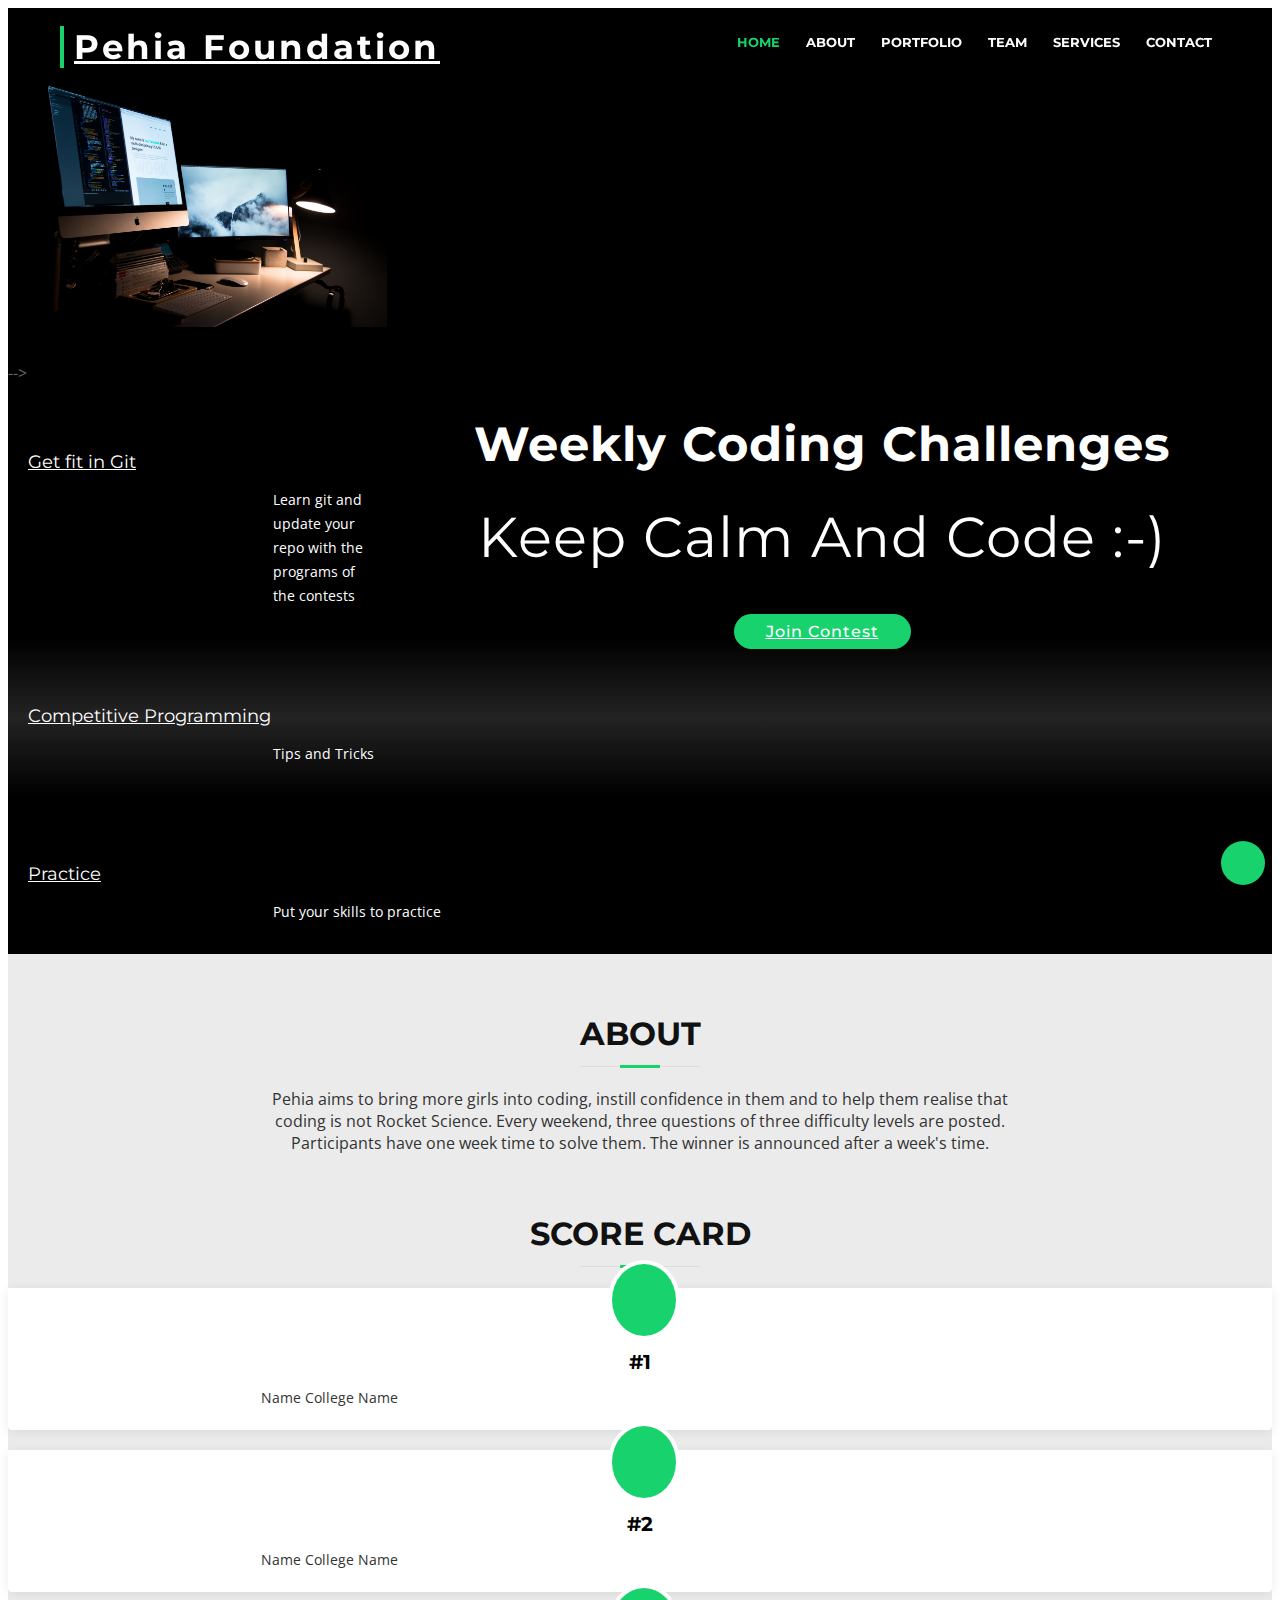
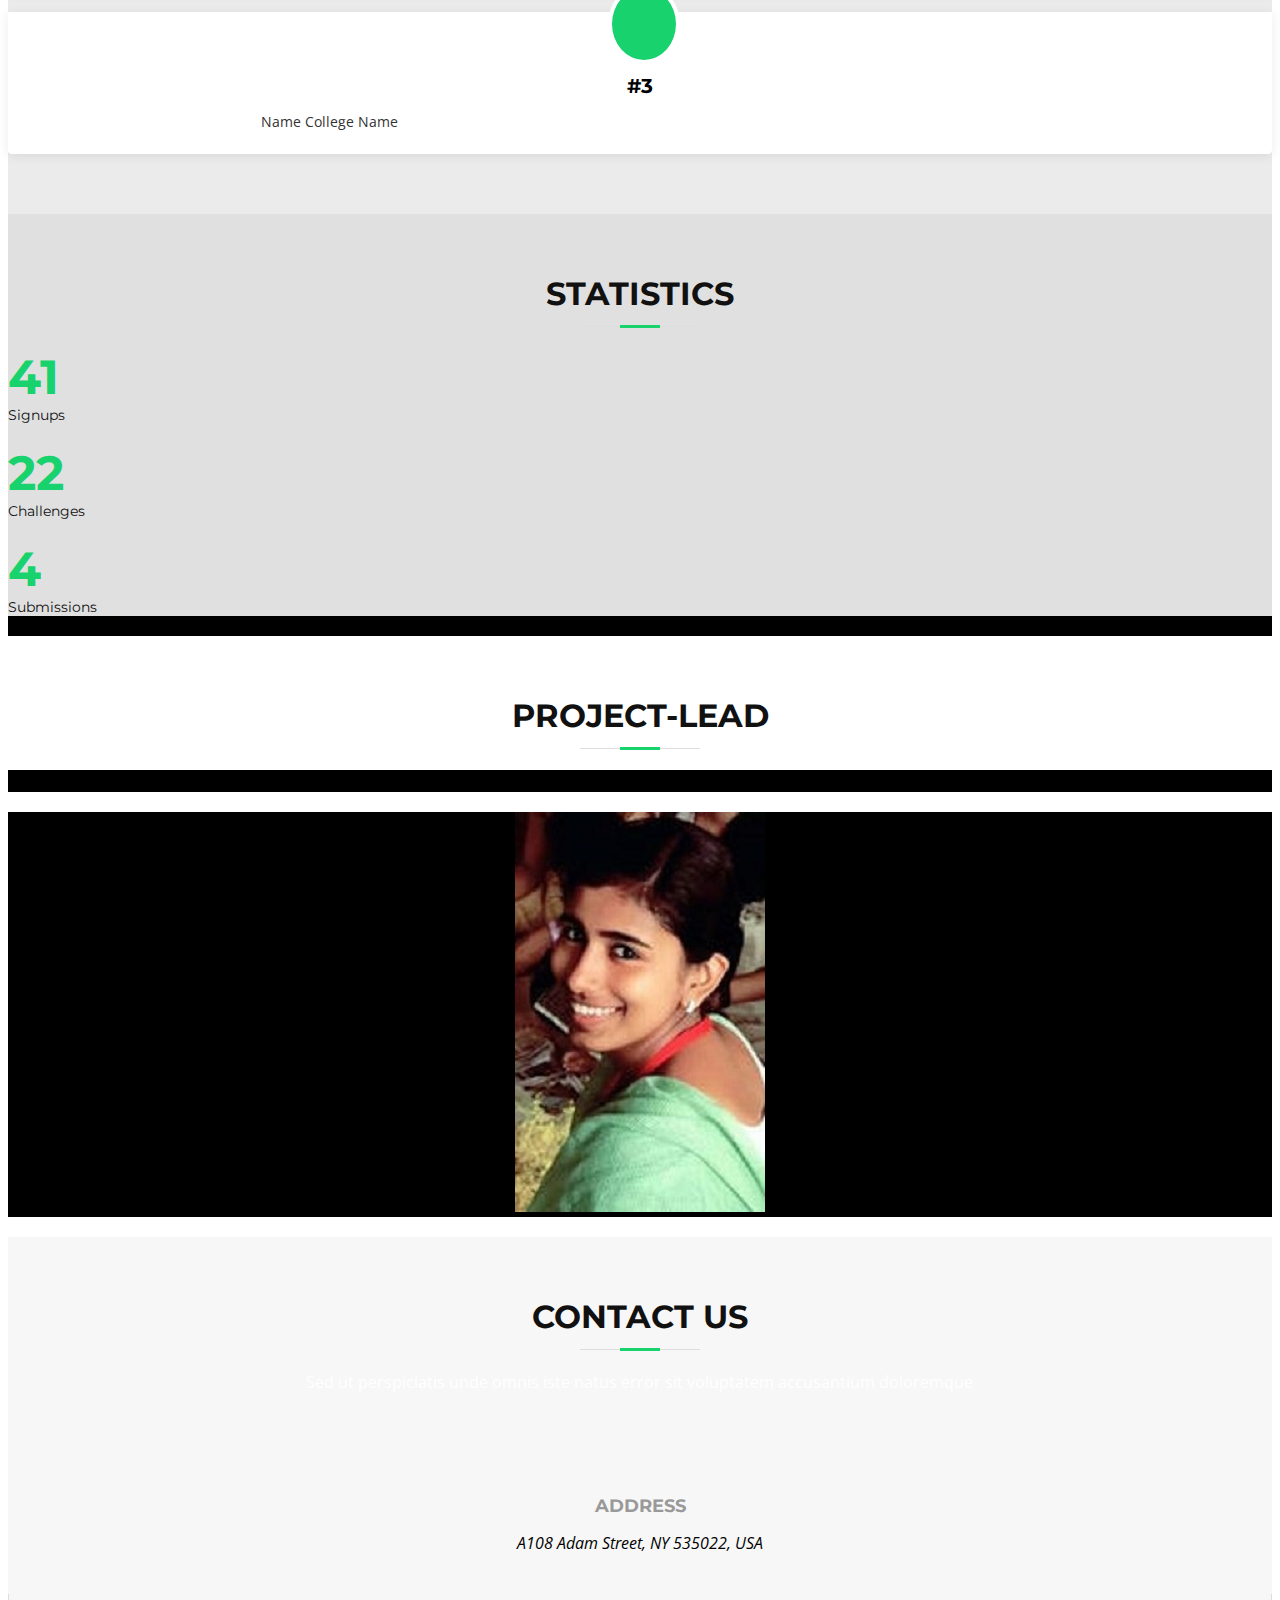
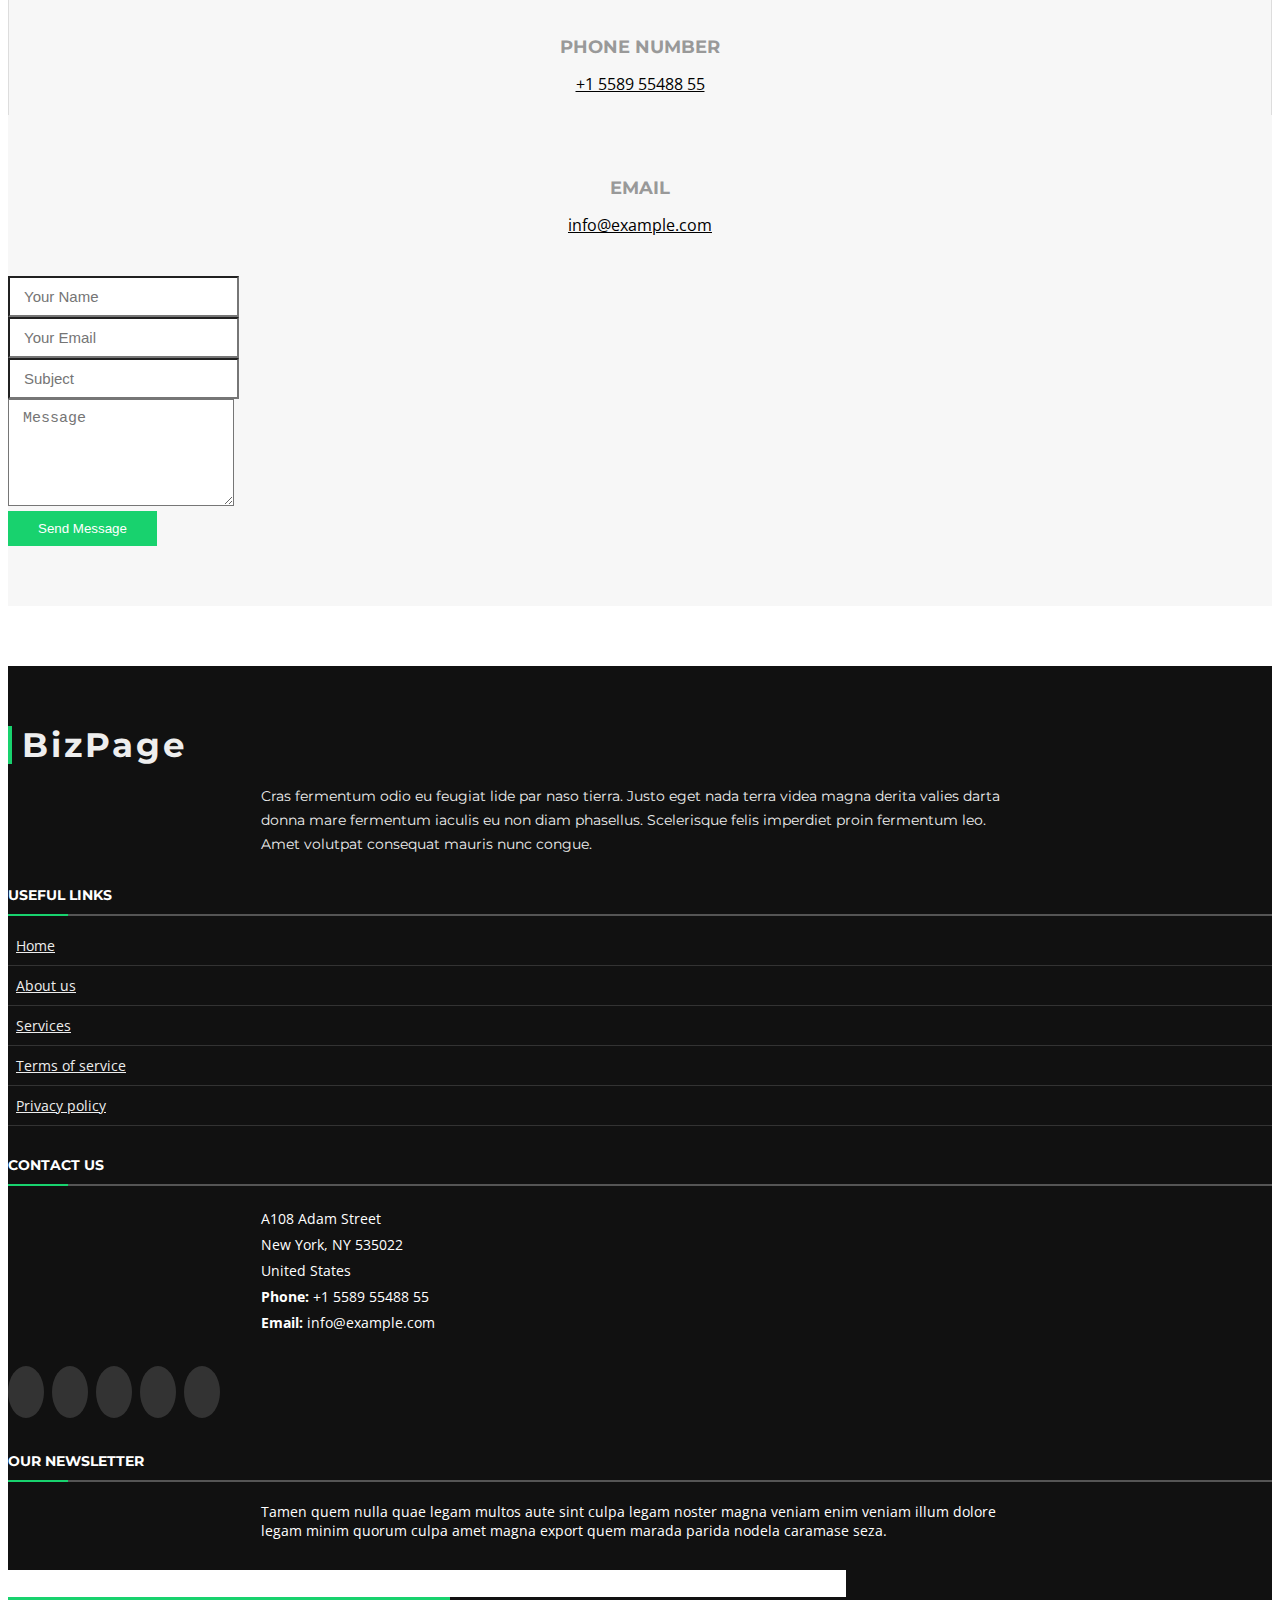
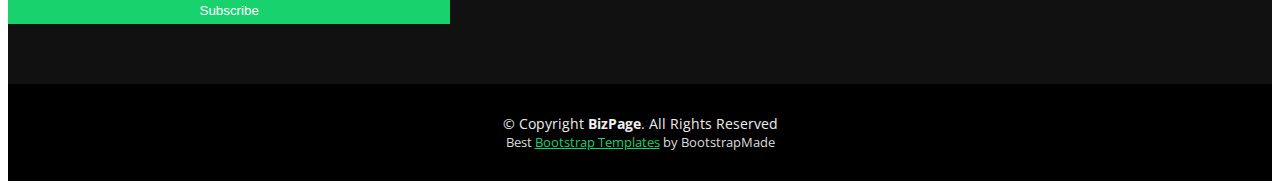
==== coding_challenges.html @ 3496bac1 "Coding challenges page added(not completed)" ====
<!DOCTYPE html>
<html lang="en">
<head>
  <meta charset="utf-8">
  <title>Pehia-Coding Challenges</title>
  <meta content="width=device-width, initial-scale=1.0" name="viewport">
  <meta content="" name="keywords">
  <meta content="" name="description">

  <!-- Favicons -->
  <link href="img/favicon.png" rel="icon">
  <link href="img/apple-touch-icon.png" rel="apple-touch-icon">

  <!-- Google Fonts -->
  <link href="https://fonts.googleapis.com/css?family=Open+Sans:300,300i,400,400i,700,700i|Montserrat:300,400,500,700" rel="stylesheet">
  <link href="https://fonts.googleapis.com/css?family=Zilla+Slab" rel="stylesheet">

  <!-- Bootstrap CSS File -->
  <link href="lib/bootstrap/css/bootstrap.min.css" rel="stylesheet">

  <!-- Libraries CSS Files -->
  <link href="lib/font-awesome/css/font-awesome.min.css" rel="stylesheet">
  <link href="lib/animate/animate.min.css" rel="stylesheet">
  <link href="lib/ionicons/css/ionicons.min.css" rel="stylesheet">
  <link href="lib/owlcarousel/assets/owl.carousel.min.css" rel="stylesheet">
  <link href="lib/lightbox/css/lightbox.min.css" rel="stylesheet">

  <!-- Main Stylesheet File -->
  <link href="css/style.css" rel="stylesheet">


</head>

<body>

  <!--==========================
    Header
  ============================-->
  <header id="header">
    <div class="container-fluid">

      <div id="logo" class="pull-left">
        <h1><a href="#intro" class="scrollto">Pehia Foundation</a></h1>

      </div>

      <nav id="nav-menu-container">
        <ul class="nav-menu">
          <li class="menu-active"><a href="#intro">Home</a></li>
          <li><a href="#about">About </a></li>
          <li><a href="#portfolio">Portfolio</a></li>
          <li><a href="#team">Team</a></li>
          <li class="menu-has-children"><a href="">Services</a>
            <ul>
              <li><a href="#">K4 Code</a></li>
              <li><a href="#">Ze++</a></li>

            </ul>
          </li>
          <li><a href="#contact">Contact</a></li>
        </ul>
      </nav><!-- #nav-menu-container -->
    </div>
  </header><!-- #header -->

  <!--==========================
    Intro Section
  ============================-->
  <section id="intro">
    <div id="intro-div">
    <br><br><br>  <img id="intro_image" src='img/coding-challenges-intro.jpg'>
      <div id='intro-text'>
          <br><h2>Weekly Coding Challenges</h2>
          <h3>Keep Calm And Code :-)</h3>
          <a href="https://www.hackerrank.com/pehia-weekly-challenges" class="btn-get-started scrollto">Join Contest</a>
        </div>

      </div>




  <!--  <div class="intro-container">
      <div id="introCarousel" class="carousel  slide carousel-fade" data-ride="carousel">

        <ol class="carousel-indicators"></ol>

        <div class="carousel-inner" role="listbox">

          <div class="carousel-item active">
            <div class="carousel-background"><img src="https://i.amz.mshcdn.com/rRxXhoIhNucutinAio8YRF4TvzE=/1200x630/2017%2F06%2F15%2F71%2Fc1a206081efd44d1b61f5c0f86dcda6c.c222e.jpg" alt=""></div>
            <div class="carousel-container">
              <div class="carousel-content">
                <h2>Coding Challenges</h2>
                <p>Love Coding???<br>Join this contest to face coding challenges every week</p>
                <a href="#featured-services" class="btn-get-started scrollto">Get Started</a>
              </div>
            </div>
          </div>

          <div class="carousel-item">
            <div class="carousel-background"><img src="img/intro-carousel/2.jpg" alt=""></div>
            <div class="carousel-container">
              <div class="carousel-content">
                <h2>At vero eos et accusamus</h2>
                <p>Nam libero tempore, cum soluta nobis est eligendi optio cumque nihil impedit quo minus id quod maxime placeat facere possimus, omnis voluptas assumenda est, omnis dolor repellendus. Temporibus autem quibusdam et aut officiis debitis aut.</p>
                <a href="#featured-services" class="btn-get-started scrollto">Get Started</a>
              </div>
            </div>
          </div>

          <div class="carousel-item">
            <div class="carousel-background"><img src="img/intro-carousel/3.jpg" alt=""></div>
            <div class="carousel-container">
              <div class="carousel-content">
                <h2>Temporibus autem quibusdam</h2>
                <p>Beatae vitae dicta sunt explicabo. Nemo enim ipsam voluptatem quia voluptas sit aspernatur aut odit aut fugit, sed quia consequuntur magni dolores eos qui ratione voluptatem sequi nesciunt omnis iste natus error sit voluptatem accusantium.</p>
                <a href="#featured-services" class="btn-get-started scrollto">Get Started</a>
              </div>
            </div>
          </div>

          <div class="carousel-item">
            <div class="carousel-background"><img src="img/intro-carousel/4.jpg" alt=""></div>
            <div class="carousel-container">
              <div class="carousel-content">
                <h2>Nam libero tempore</h2>
                <p>Neque porro quisquam est, qui dolorem ipsum quia dolor sit amet, consectetur, adipisci velit, sed quia non numquam eius modi tempora incidunt ut labore et dolore magnam aliquam quaerat voluptatem. Ut enim ad minima veniam, quis nostrum.</p>
                <a href="#featured-services" class="btn-get-started scrollto">Get Started</a>
              </div>
            </div>
          </div>

          <div class="carousel-item">
            <div class="carousel-background"><img src="img/intro-carousel/5.jpg" alt=""></div>
            <div class="carousel-container">
              <div class="carousel-content">
                <h2>Magnam aliquam quaerat</h2>
                <p>Lorem ipsum dolor sit amet, consectetur adipiscing elit, sed do eiusmod tempor incididunt ut labore et dolore magna aliqua. Ut enim ad minim veniam, quis nostrud exercitation ullamco laboris nisi ut aliquip ex ea commodo consequat.</p>
                <a href="#featured-services" class="btn-get-started scrollto">Get Started</a>
              </div>
            </div>
          </div>

        </div>

        <a class="carousel-control-prev" href="#introCarousel" role="button" data-slide="prev">
          <span class="carousel-control-prev-icon ion-chevron-left" aria-hidden="true"></span>
          <span class="sr-only">Previous</span>
        </a>

        <a class="carousel-control-next" href="#introCarousel" role="button" data-slide="next">
          <span class="carousel-control-next-icon ion-chevron-right" aria-hidden="true"></span>
          <span class="sr-only">Next</span>
        </a>

      </div>
    </div>
  </section><!-- #intro -->
-->

  <main id="main">

    <!--==========================
     featured-Programs Section
    ============================-->
    <section id="featured-Programs">
      <div class="container">
        <div class="row">

          <div class="col-lg-4 box">
            <i class="ion-ios-bookmarks-outline"></i>
            <h4 class="title"><a href="">Get fit in Git</a></h4>
            <p class="description">Learn git and update your repo with the programs of the contests</p>
          </div>

          <div class="col-lg-4 box box-bg">
            <i class="ion-ios-bookmarks-outline"></i>
            <h4 class="title"><a href="">Competitive Programming</a></h4>
            <p class="description">Tips and Tricks</p>
          </div>

          <div class="col-lg-4 box">
            <i class="ion-ios-bookmarks-outline"></i>
            <h4 class="title"><a href="">Practice</a></h4>
            <p class="description">Put your skills to practice</p>
          </div>

        </div>
      </div>
    </section><!-- #featured-projects -->

    <!--==========================
      About Us Section
    ============================-->
    <section id="about">
      <div class="container">

        <header class="section-header">
          <h3>About </h3>
          <p style="color: #333">Pehia aims to bring more girls into coding, instill confidence in them and to help them realise that coding is not Rocket Science.
          Every weekend, three questions of three difficulty levels are posted. Participants have one week time to solve them. The winner is announced after a week's time. </p>
        </header>
        <header class="section-header">
          <h3>Score Card</h3>
        </header>
        <div class="row about-cols">

          <div class="col-md-4 wow fadeInUp">
            <div class="about-col">
              <div class="img">
                <img src="img/about-mission.jpg" alt="" class="img-fluid" >
                <div class="icon"><i class="ion-ios-speedometer-outline"></i></div>
              </div>
              <h2 class="title">#1</h2>
              <p>Name
              College Name
              </p>
            </div>
          </div>

          <div class="col-md-4 wow fadeInUp" data-wow-delay="0.1s">
            <div class="about-col">
              <div class="img">
                <img src="img/about-plan.jpg" alt="" class="img-fluid">
                <div class="icon"><i class="ion-ios-list-outline"></i></div>
              </div>
              <h2 class="title">#2</h2>
              <p>Name
              College   Name
              </p>
            </div>
          </div>

        <div class="col-md-4 wow fadeInUp" data-wow-delay="0.2s">
            <div class="about-col">
              <div class="img">
                <img src="img/about-plan.jpg" alt="" class="img-fluid" >
                <div class="icon"><i class="ion-ios-eye-outline"></i></div>
              </div>
              <h2 class="title">#3</h2>
              <p>Name
              College Name
              </p>
            </div>
          </div>

        </div>

      </div>
    </section><!-- #about -->

    <!--==========================
      Services Section
    ============================-->
<!--   <section id="services">
      <div class="container">

        <header class="section-header wow fadeInUp">
          <h3>Services</h3>
          <p>Laudem latine persequeris id sed, ex fabulas delectus quo. No vel partiendo abhorreant vituperatoribus, ad pro quaestio laboramus. Ei ubique vivendum pro. At ius nisl accusam lorenta zanos paradigno tridexa panatarel.</p>
        </header>

        <div class="row">

          <div class="col-lg-4 col-md-6 box wow bounceInUp" data-wow-duration="1.4s">
            <div class="icon"><i class="ion-ios-analytics-outline"></i></div>
            <h4 class="title"><a href="">Lorem Ipsum</a></h4>
            <p class="description">Voluptatum deleniti atque corrupti quos dolores et quas molestias excepturi sint occaecati cupiditate non provident</p>
          </div>
          <div class="col-lg-4 col-md-6 box wow bounceInUp" data-wow-duration="1.4s">
            <div class="icon"><i class="ion-ios-bookmarks-outline"></i></div>
            <h4 class="title"><a href="">Dolor Sitema</a></h4>
            <p class="description">Minim veniam, quis nostrud exercitation ullamco laboris nisi ut aliquip ex ea commodo consequat tarad limino ata</p>
          </div>
          <div class="col-lg-4 col-md-6 box wow bounceInUp" data-wow-duration="1.4s">
            <div class="icon"><i class="ion-ios-paper-outline"></i></div>
            <h4 class="title"><a href="">Sed ut perspiciatis</a></h4>
            <p class="description">Duis aute irure dolor in reprehenderit in voluptate velit esse cillum dolore eu fugiat nulla pariatur</p>
          </div>
          <div class="col-lg-4 col-md-6 box wow bounceInUp" data-wow-delay="0.1s" data-wow-duration="1.4s">
            <div class="icon"><i class="ion-ios-speedometer-outline"></i></div>
            <h4 class="title"><a href="">Magni Dolores</a></h4>
            <p class="description">Excepteur sint occaecat cupidatat non proident, sunt in culpa qui officia deserunt mollit anim id est laborum</p>
          </div>
          <div class="col-lg-4 col-md-6 box wow bounceInUp" data-wow-delay="0.1s" data-wow-duration="1.4s">
            <div class="icon"><i class="ion-ios-barcode-outline"></i></div>
            <h4 class="title"><a href="">Nemo Enim</a></h4>
            <p class="description">At vero eos et accusamus et iusto odio dignissimos ducimus qui blanditiis praesentium voluptatum deleniti atque</p>
          </div>
          <div class="col-lg-4 col-md-6 box wow bounceInUp" data-wow-delay="0.1s" data-wow-duration="1.4s">
            <div class="icon"><i class="ion-ios-people-outline"></i></div>
            <h4 class="title"><a href="">Eiusmod Tempor</a></h4>
            <p class="description">Et harum quidem rerum facilis est et expedita distinctio. Nam libero tempore, cum soluta nobis est eligendi</p>
          </div>

        </div>

      </div>
    </section><!-- #services -->

    <!--==========================
      Call To Action Section
    ============================-->
<!--    <section id="call-to-action" class="wow fadeIn">
      <div class="container text-center">
        <h3>Call To Action</h3>
        <p> Duis aute irure dolor in reprehenderit in voluptate velit esse cillum dolore eu fugiat nulla pariatur. Excepteur sint occaecat cupidatat non proident, sunt in culpa qui officia deserunt mollit anim id est laborum.</p>
        <a class="cta-btn" href="#">Call To Action</a>
      </div>
    </section><!-- #call-to-action -->

    <!--==========================
      Skills Section
    ============================-->
<!--    <section id="skills">
      <div class="container">

        <header class="section-header">
          <h3>Our Skills</h3>
          <p>Lorem ipsum dolor sit amet, consectetur adipiscing elit, sed do eiusmod tempor incididunt ut labore et dolore magna aliqua. Ut enim ad minim veniam, quis nostrud exercitation ullamco laboris nisi ut aliquip</p>
        </header>

        <div class="skills-content">

          <div class="progress">
            <div class="progress-bar bg-success" role="progressbar" aria-valuenow="100" aria-valuemin="0" aria-valuemax="100">
              <span class="skill">HTML <i class="val">100%</i></span>
            </div>
          </div>

          <div class="progress">
            <div class="progress-bar bg-info" role="progressbar" aria-valuenow="90" aria-valuemin="0" aria-valuemax="100">
              <span class="skill">CSS <i class="val">90%</i></span>
            </div>
          </div>

          <div class="progress">
            <div class="progress-bar bg-warning" role="progressbar" aria-valuenow="75" aria-valuemin="0" aria-valuemax="100">
              <span class="skill">JavaScript <i class="val">75%</i></span>
            </div>
          </div>

          <div class="progress">
            <div class="progress-bar bg-danger" role="progressbar" aria-valuenow="55" aria-valuemin="0" aria-valuemax="100">
              <span class="skill">Photoshop <i class="val">55%</i></span>
            </div>
          </div>

        </div>

      </div>
    </section>-->

    <!--==========================
      Facts Section
    ============================-->
    <section id="facts"  class="wow fadeIn">
      <div class="container">

        <header class="section-header">
          <h3>Statistics</h3>
        </header>

        <div class="row counters">

  				<div class="col-lg-4 col-6 text-center">
            <span data-toggle="counter-up">41</span>
            <p>Signups</p>
  				</div>

          <div class="col-lg-4 col-6 text-center">
            <span data-toggle="counter-up">22</span>
            <p>Challenges</p>
  				</div>

          <div class="col-lg-4 col-6 text-center">
            <span data-toggle="counter-up">4</span>
            <p>Submissions</p>
  				</div>

        <!--  <div class="col-lg-3 col-6 text-center">
            <span data-toggle="counter-up">18</span>
            <p>Hard Workers</p>
  				</div>-->

  			</div>

      <!--  <div class="facts-img">
          <img src="img/facts-img.png" alt="" class="img-fluid">
        </div>-->

      </div>
    </section><!-- #facts -->

    <!--==========================
      Portfolio Section
    ============================-->
  <!--  <section id="portfolio"  class="section-bg" >
      <div class="container">

        <header class="section-header">
          <h3 class="section-title">Our Portfolio</h3>
        </header>

        <div class="row">
          <div class="col-lg-12">
            <ul id="portfolio-flters">
              <li data-filter="*" class="filter-active">All</li>
              <li data-filter=".filter-app">App</li>
              <li data-filter=".filter-card">Card</li>
              <li data-filter=".filter-web">Web</li>
            </ul>
          </div>
        </div>

        <div class="row portfolio-container">

          <div class="col-lg-4 col-md-6 portfolio-item filter-app wow fadeInUp">
            <div class="portfolio-wrap">
              <figure>
                <img src="img/portfolio/app1.jpg" class="img-fluid" alt="">
                <a href="img/portfolio/app1.jpg" data-lightbox="portfolio" data-title="App 1" class="link-preview" title="Preview"><i class="ion ion-eye"></i></a>
                <a href="#" class="link-details" title="More Details"><i class="ion ion-android-open"></i></a>
              </figure>

              <div class="portfolio-info">
                <h4><a href="#">App 1</a></h4>
                <p>App</p>
              </div>
            </div>
          </div>

          <div class="col-lg-4 col-md-6 portfolio-item filter-web wow fadeInUp" data-wow-delay="0.1s">
            <div class="portfolio-wrap">
              <figure>
                <img src="img/portfolio/web3.jpg" class="img-fluid" alt="">
                <a href="img/portfolio/web3.jpg" class="link-preview" data-lightbox="portfolio" data-title="Web 3" title="Preview"><i class="ion ion-eye"></i></a>
                <a href="#" class="link-details" title="More Details"><i class="ion ion-android-open"></i></a>
              </figure>

              <div class="portfolio-info">
                <h4><a href="#">Web 3</a></h4>
                <p>Web</p>
              </div>
            </div>
          </div>

          <div class="col-lg-4 col-md-6 portfolio-item filter-app wow fadeInUp" data-wow-delay="0.2s">
            <div class="portfolio-wrap">
              <figure>
                <img src="img/portfolio/app2.jpg" class="img-fluid" alt="">
                <a href="img/portfolio/app2.jpg" class="link-preview" data-lightbox="portfolio" data-title="App 2" title="Preview"><i class="ion ion-eye"></i></a>
                <a href="#" class="link-details" title="More Details"><i class="ion ion-android-open"></i></a>
              </figure>

              <div class="portfolio-info">
                <h4><a href="#">App 2</a></h4>
                <p>App</p>
              </div>
            </div>
          </div>

          <div class="col-lg-4 col-md-6 portfolio-item filter-card wow fadeInUp">
            <div class="portfolio-wrap">
              <figure>
                <img src="img/portfolio/card2.jpg" class="img-fluid" alt="">
                <a href="img/portfolio/card2.jpg" class="link-preview" data-lightbox="portfolio" data-title="Card 2" title="Preview"><i class="ion ion-eye"></i></a>
                <a href="#" class="link-details" title="More Details"><i class="ion ion-android-open"></i></a>
              </figure>

              <div class="portfolio-info">
                <h4><a href="#">Card 2</a></h4>
                <p>Card</p>
              </div>
            </div>
          </div>

          <div class="col-lg-4 col-md-6 portfolio-item filter-web wow fadeInUp" data-wow-delay="0.1s">
            <div class="portfolio-wrap">
              <figure>
                <img src="img/portfolio/web2.jpg" class="img-fluid" alt="">
                <a href="img/portfolio/web2.jpg" class="link-preview" data-lightbox="portfolio" data-title="Web 2" title="Preview"><i class="ion ion-eye"></i></a>
                <a href="#" class="link-details" title="More Details"><i class="ion ion-android-open"></i></a>
              </figure>

              <div class="portfolio-info">
                <h4><a href="#">Web 2</a></h4>
                <p>Web</p>
              </div>
            </div>
          </div>

          <div class="col-lg-4 col-md-6 portfolio-item filter-app wow fadeInUp" data-wow-delay="0.2s">
            <div class="portfolio-wrap">
              <figure>
                <img src="img/portfolio/app3.jpg" class="img-fluid" alt="">
                <a href="img/portfolio/app3.jpg" class="link-preview" data-lightbox="portfolio" data-title="App 3" title="Preview"><i class="ion ion-eye"></i></a>
                <a href="#" class="link-details" title="More Details"><i class="ion ion-android-open"></i></a>
              </figure>

              <div class="portfolio-info">
                <h4><a href="#">App 3</a></h4>
                <p>App</p>
              </div>
            </div>
          </div>

          <div class="col-lg-4 col-md-6 portfolio-item filter-card wow fadeInUp">
            <div class="portfolio-wrap">
              <figure>
                <img src="img/portfolio/card1.jpg" class="img-fluid" alt="">
                <a href="img/portfolio/card1.jpg" class="link-preview" data-lightbox="portfolio" data-title="Card 1" title="Preview"><i class="ion ion-eye"></i></a>
                <a href="#" class="link-details" title="More Details"><i class="ion ion-android-open"></i></a>
              </figure>

              <div class="portfolio-info">
                <h4><a href="#">Card 1</a></h4>
                <p>Card</p>
              </div>
            </div>
          </div>

          <div class="col-lg-4 col-md-6 portfolio-item filter-card wow fadeInUp" data-wow-delay="0.1s">
            <div class="portfolio-wrap">
              <figure>
                <img src="img/portfolio/card3.jpg" class="img-fluid" alt="">
                <a href="img/portfolio/card3.jpg" class="link-preview" data-lightbox="portfolio" data-title="Card 3" title="Preview"><i class="ion ion-eye"></i></a>
                <a href="#" class="link-details" title="More Details"><i class="ion ion-android-open"></i></a>
              </figure>

              <div class="portfolio-info">
                <h4><a href="#">Card 3</a></h4>
                <p>Card</p>
              </div>
            </div>
          </div>

          <div class="col-lg-4 col-md-6 portfolio-item filter-web wow fadeInUp" data-wow-delay="0.2s">
            <div class="portfolio-wrap">
              <figure>
                <img src="img/portfolio/web1.jpg" class="img-fluid" alt="">
                <a href="img/portfolio/web1.jpg" class="link-preview" data-lightbox="portfolio" data-title="Web 1" title="Preview"><i class="ion ion-eye"></i></a>
                <a href="#" class="link-details" title="More Details"><i class="ion ion-android-open"></i></a>
              </figure>

              <div class="portfolio-info">
                <h4><a href="#">Web 1</a></h4>
                <p>Web</p>
              </div>
            </div>
          </div>

        </div>

      </div>
    </section><!-- #portfolio -->

    <!--==========================
      Clients Section
    ============================-->
  <!--  <section id="clients" class="wow fadeInUp">
      <div class="container">

        <header class="section-header">
          <h3>Our Clients</h3>
        </header>

        <div class="owl-carousel clients-carousel">
          <img src="img/clients/client-1.png" alt="">
          <img src="img/clients/client-2.png" alt="">
          <img src="img/clients/client-3.png" alt="">
          <img src="img/clients/client-4.png" alt="">
          <img src="img/clients/client-5.png" alt="">
          <img src="img/clients/client-6.png" alt="">
          <img src="img/clients/client-7.png" alt="">
          <img src="img/clients/client-8.png" alt="">
        </div>

      </div>
    </section><!-- #clients -->

    <!--==========================
      Clients Section
    ============================-->
  <!--  <section id="testimonials" class="section-bg wow fadeInUp">
      <div class="container">

        <header class="section-header">
          <h3>Testimonials</h3>
        </header>

        <div class="owl-carousel testimonials-carousel">

          <div class="testimonial-item">
            <img src="img/testimonial-1.jpg" class="testimonial-img" alt="">
            <h3>Saul Goodman</h3>
            <h4>Ceo &amp; Founder</h4>
            <p>
              <img src="img/quote-sign-left.png" class="quote-sign-left" alt="">
              Proin iaculis purus consequat sem cure digni ssim donec porttitora entum suscipit rhoncus. Accusantium quam, ultricies eget id, aliquam eget nibh et. Maecen aliquam, risus at semper.
              <img src="img/quote-sign-right.png" class="quote-sign-right" alt="">
            </p>
          </div>

          <div class="testimonial-item">
            <img src="img/testimonial-2.jpg" class="testimonial-img" alt="">
            <h3>Sara Wilsson</h3>
            <h4>Designer</h4>
            <p>
              <img src="img/quote-sign-left.png" class="quote-sign-left" alt="">
              Export tempor illum tamen malis malis eram quae irure esse labore quem cillum quid cillum eram malis quorum velit fore eram velit sunt aliqua noster fugiat irure amet legam anim culpa.
              <img src="img/quote-sign-right.png" class="quote-sign-right" alt="">
            </p>
          </div>

          <div class="testimonial-item">
            <img src="img/testimonial-3.jpg" class="testimonial-img" alt="">
            <h3>Jena Karlis</h3>
            <h4>Store Owner</h4>
            <p>
              <img src="img/quote-sign-left.png" class="quote-sign-left" alt="">
              Enim nisi quem export duis labore cillum quae magna enim sint quorum nulla quem veniam duis minim tempor labore quem eram duis noster aute amet eram fore quis sint minim.
              <img src="img/quote-sign-right.png" class="quote-sign-right" alt="">
            </p>
          </div>

          <div class="testimonial-item">
            <img src="img/testimonial-4.jpg" class="testimonial-img" alt="">
            <h3>Matt Brandon</h3>
            <h4>Freelancer</h4>
            <p>
              <img src="img/quote-sign-left.png" class="quote-sign-left" alt="">
              Fugiat enim eram quae cillum dolore dolor amet nulla culpa multos export minim fugiat minim velit minim dolor enim duis veniam ipsum anim magna sunt elit fore quem dolore labore illum veniam.
              <img src="img/quote-sign-right.png" class="quote-sign-right" alt="">
            </p>
          </div>

          <div class="testimonial-item">
            <img src="img/testimonial-5.jpg" class="testimonial-img" alt="">
            <h3>John Larson</h3>
            <h4>Entrepreneur</h4>
            <p>
              <img src="img/quote-sign-left.png" class="quote-sign-left" alt="">
              Quis quorum aliqua sint quem legam fore sunt eram irure aliqua veniam tempor noster veniam enim culpa labore duis sunt culpa nulla illum cillum fugiat legam esse veniam culpa fore nisi cillum quid.
              <img src="img/quote-sign-right.png" class="quote-sign-right" alt="">
            </p>
          </div>

        </div>

      </div>
    </section><!-- #testimonials -->

    <!--==========================
      Team Section
    ============================-->
    <section id="team">
      <div class="container">
        <div class="section-header wow fadeInUp">
          <h3>Project-Lead</h3>
        </div>

        <div class="row">

          <div class="col-lg-3 col-md-6 wow fadeInUp">
            <div class="member">
              <img src="img/team-2.jpg" class="img-fluid" alt="">
              <div class="member-info">
                <div class="member-info-content">
                  <h4>Akshatha Nayak</h4>
                  <div class="social">
                    <a href=""><i class="fa fa-twitter"></i></a>
                    <a href=""><i class="fa fa-facebook"></i></a>
                    <a href=""><i class="fa fa-google-plus"></i></a>
                    <a href=""><i class="fa fa-linkedin"></i></a>
                  </div>
                </div>
              </div>
            </div>
          </div>

          <div class="col-lg-3 col-md-6 wow fadeInUp" data-wow-delay="0.1s">
            <div class="member">
              <img src="img/sharon.jpg" class="img-fluid" alt="">
              <div class="member-info">
                <div class="member-info-content">
                  <h4>Sharon Baby</h4>
                  <div class="social">
                    <a href=""><i class="fa fa-twitter"></i></a>
                    <a href=""><i class="fa fa-facebook"></i></a>
                    <a href=""><i class="fa fa-google-plus"></i></a>
                    <a href=""><i class="fa fa-linkedin"></i></a>
                  </div>
                </div>
              </div>
            </div>
          </div>

      <!--    <div class="col-lg-3 col-md-6 wow fadeInUp" data-wow-delay="0.2s">
            <div class="member">
              <img src="img/team-3.jpg" class="img-fluid" alt="">
              <div class="member-info">
                <div class="member-info-content">
                  <h4>William Anderson</h4>
                  <span>CTO</span>
                  <div class="social">
                    <a href=""><i class="fa fa-twitter"></i></a>
                    <a href=""><i class="fa fa-facebook"></i></a>
                    <a href=""><i class="fa fa-google-plus"></i></a>
                    <a href=""><i class="fa fa-linkedin"></i></a>
                  </div>
                </div>
              </div>
            </div>
          </div>

          <div class="col-lg-3 col-md-6 wow fadeInUp" data-wow-delay="0.3s">
            <div class="member">
              <img src="img/team-4.jpg" class="img-fluid" alt="">
              <div class="member-info">
                <div class="member-info-content">
                  <h4>Amanda Jepson</h4>
                  <span>Accountant</span>
                  <div class="social">
                    <a href=""><i class="fa fa-twitter"></i></a>
                    <a href=""><i class="fa fa-facebook"></i></a>
                    <a href=""><i class="fa fa-google-plus"></i></a>
                    <a href=""><i class="fa fa-linkedin"></i></a>
                  </div>
                </div>
              </div>
            </div>
          </div>

        </div>

      </div>
    </section><!-- #team -->

    <!--==========================
      Contact Section
    ============================-->
    <section id="contact" class="section-bg wow fadeInUp">
      <div class="container">

        <div class="section-header">
          <h3>Contact Us</h3>
          <p>Sed ut perspiciatis unde omnis iste natus error sit voluptatem accusantium doloremque</p>
        </div>

        <div class="row contact-info">

          <div class="col-md-4">
            <div class="contact-address">
              <i class="ion-ios-location-outline"></i>
              <h3>Address</h3>
              <address>A108 Adam Street, NY 535022, USA</address>
            </div>
          </div>

          <div class="col-md-4">
            <div class="contact-phone">
              <i class="ion-ios-telephone-outline"></i>
              <h3>Phone Number</h3>
              <p><a href="tel:+155895548855">+1 5589 55488 55</a></p>
            </div>
          </div>

          <div class="col-md-4">
            <div class="contact-email">
              <i class="ion-ios-email-outline"></i>
              <h3>Email</h3>
              <p><a href="mailto:info@example.com">info@example.com</a></p>
            </div>
          </div>

        </div>

        <div class="form">
          <div id="sendmessage">Your message has been sent. Thank you!</div>
          <div id="errormessage"></div>
          <form action="" method="post" role="form" class="contactForm">
            <div class="form-row">
              <div class="form-group col-md-6">
                <input type="text" name="name" class="form-control" id="name" placeholder="Your Name" data-rule="minlen:4" data-msg="Please enter at least 4 chars" />
                <div class="validation"></div>
              </div>
              <div class="form-group col-md-6">
                <input type="email" class="form-control" name="email" id="email" placeholder="Your Email" data-rule="email" data-msg="Please enter a valid email" />
                <div class="validation"></div>
              </div>
            </div>
            <div class="form-group">
              <input type="text" class="form-control" name="subject" id="subject" placeholder="Subject" data-rule="minlen:4" data-msg="Please enter at least 8 chars of subject" />
              <div class="validation"></div>
            </div>
            <div class="form-group">
              <textarea class="form-control" name="message" rows="5" data-rule="required" data-msg="Please write something for us" placeholder="Message"></textarea>
              <div class="validation"></div>
            </div>
            <div class="text-center"><button type="submit">Send Message</button></div>
          </form>
        </div>

      </div>
    </section><!-- #contact -->

  </main>

  <!--==========================
    Footer
  ============================-->
  <footer id="footer">
    <div class="footer-top">
      <div class="container">
        <div class="row">

          <div class="col-lg-3 col-md-6 footer-info">
            <h3>BizPage</h3>
            <p>Cras fermentum odio eu feugiat lide par naso tierra. Justo eget nada terra videa magna derita valies darta donna mare fermentum iaculis eu non diam phasellus. Scelerisque felis imperdiet proin fermentum leo. Amet volutpat consequat mauris nunc congue.</p>
          </div>

          <div class="col-lg-3 col-md-6 footer-links">
            <h4>Useful Links</h4>
            <ul>
              <li><i class="ion-ios-arrow-right"></i> <a href="#">Home</a></li>
              <li><i class="ion-ios-arrow-right"></i> <a href="#">About us</a></li>
              <li><i class="ion-ios-arrow-right"></i> <a href="#">Services</a></li>
              <li><i class="ion-ios-arrow-right"></i> <a href="#">Terms of service</a></li>
              <li><i class="ion-ios-arrow-right"></i> <a href="#">Privacy policy</a></li>
            </ul>
          </div>

          <div class="col-lg-3 col-md-6 footer-contact">
            <h4>Contact Us</h4>
            <p>
              A108 Adam Street <br>
              New York, NY 535022<br>
              United States <br>
              <strong>Phone:</strong> +1 5589 55488 55<br>
              <strong>Email:</strong> info@example.com<br>
            </p>

            <div class="social-links">
              <a href="#" class="twitter"><i class="fa fa-twitter"></i></a>
              <a href="#" class="facebook"><i class="fa fa-facebook"></i></a>
              <a href="#" class="instagram"><i class="fa fa-instagram"></i></a>
              <a href="#" class="google-plus"><i class="fa fa-google-plus"></i></a>
              <a href="#" class="linkedin"><i class="fa fa-linkedin"></i></a>
            </div>

          </div>

          <div class="col-lg-3 col-md-6 footer-newsletter">
            <h4>Our Newsletter</h4>
            <p>Tamen quem nulla quae legam multos aute sint culpa legam noster magna veniam enim veniam illum dolore legam minim quorum culpa amet magna export quem marada parida nodela caramase seza.</p>
            <form action="" method="post">
              <input type="email" name="email"><input type="submit"  value="Subscribe">
            </form>
          </div>

        </div>
      </div>
    </div>

    <div class="container">
      <div class="copyright">
        &copy; Copyright <strong>BizPage</strong>. All Rights Reserved
      </div>
      <div class="credits">
        <!--
          All the links in the footer should remain intact.
          You can delete the links only if you purchased the pro version.
          Licensing information: https://bootstrapmade.com/license/
          Purchase the pro version with working PHP/AJAX contact form: https://bootstrapmade.com/buy/?theme=BizPage
        -->
        Best <a href="https://bootstrapmade.com/">Bootstrap Templates</a> by BootstrapMade
      </div>
    </div>
  </footer><!-- #footer -->

  <a href="#" class="back-to-top"><i class="fa fa-chevron-up"></i></a>

  <!-- JavaScript Libraries -->
  <script src="lib/jquery/jquery.min.js"></script>
  <script src="lib/jquery/jquery-migrate.min.js"></script>
  <script src="lib/bootstrap/js/bootstrap.bundle.min.js"></script>
  <script src="lib/easing/easing.min.js"></script>
  <script src="lib/superfish/hoverIntent.js"></script>
  <script src="lib/superfish/superfish.min.js"></script>
  <script src="lib/wow/wow.min.js"></script>
  <script src="lib/waypoints/waypoints.min.js"></script>
  <script src="lib/counterup/counterup.min.js"></script>
  <script src="lib/owlcarousel/owl.carousel.min.js"></script>
  <script src="lib/isotope/isotope.pkgd.min.js"></script>
  <script src="lib/lightbox/js/lightbox.min.js"></script>
  <script src="lib/touchSwipe/jquery.touchSwipe.min.js"></script>
  <!-- Contact Form JavaScript File -->
  <script src="contactform/contactform.js"></script>

  <!-- Template Main Javascript File -->
  <script src="js/main.js"></script>

</body>
</html>
---- css/style.css ----
/*
  Theme Name: BizPage
  Theme URL: https://bootstrapmade.com/bizpage-bootstrap-business-template/
  Author: BootstrapMade.com
  License: https://bootstrapmade.com/license/
*/
/*--------------------------------------------------------------
# General
--------------------------------------------------------------*/
body {
  background: #fff;
  color: #666666;
  font-family: "Open Sans", sans-serif;
}

a {
  color: #18d26e;
  transition: 0.5s;
}

a:hover, a:active, a:focus {
  color: #18d36e;
  outline: none;
  text-decoration: none;
}

p {
  padding: 0;
  margin: 0 0 30px 0;
}

h1, h2, h3, h4, h5, h6 {
  font-family: "Montserrat", sans-serif;
  font-weight: 400;
  margin: 0 0 20px 0;
  padding: 0;
}

/* Back to top button */
.back-to-top {
  position: fixed;
  display: none;
  background: #18d26e;
  color: #fff;
  display: inline-block;
  width: 44px;
  height: 44px;
  text-align: center;
  line-height: 1;
  font-size: 16px;
  border-radius: 50%;
  right: 15px;
  bottom: 15px;
  transition: background 0.5s;
  z-index: 11;
}

.back-to-top i {
  padding-top: 12px;
  color: #fff;
}

@media (max-width: 768px) {
  .back-to-top {
    bottom: 15px;
  }
}

/*--------------------------------------------------------------
# Header
--------------------------------------------------------------*/
#header {
  padding: 30px 0;
  height: 92px;
  position: fixed;
  left: 0;
  top: 0;
  right: 0;
  transition: all 0.5s;
  z-index: 997;
}

#header.header-scrolled {
  background: rgba(0, 0, 0, 0.9);
  padding: 20px 0;
  height: 72px;
  transition: all 0.5s;
}

#header #logo {
  float: left;
}

@media (min-width: 1024px) {
  #header #logo {
    padding-left: 60px;
  }
}

#header #logo h1 {
  font-size: 34px;
  margin: 0;
  padding: 0;
  line-height: 1;
  font-family: "Montserrat", sans-serif;
  font-weight: 700;
  letter-spacing: 3px;
}

#header #logo h1 a, #header #logo h1 a:hover {
  color: #fff;
  padding-left: 10px;
  border-left: 4px solid #18d26e;
}

#header #logo img {
  padding: 0;
  margin: 0;
}

@media (max-width: 768px) {
  #header #logo h1 {
    font-size: 28px;
  }
  #header #logo img {
    max-height: 40px;
  }
}

/*--------------------------------------------------------------
# Intro Section
--------------------------------------------------------------*/
#intro {
  display: table;
  width: 100%;
  height: 100vh;
  background: #000;
}

#intro-div{
  padding-bottom: 5px;
}
#intro_image{
width: 30%;
height: 50%;
background-position: center;
 background-repeat: no-repeat;
  background-size: cover;
  padding-bottom: 25px;
}
#intro-text{
  letter-spacing: 1px;
  float: right;
  width: 900px;
  height: 50%;
  font-family: "Montserrat", sans-serif;
  color: #fff;
  margin-bottom: 30px;
  font-size: 48px;
  font-weight: 700;
  text-align: center;
 }

#intro .carousel-item {
  width: 100%;
  height: 100vh;
  background-size: cover;
  background-position: center;
  background-repeat: no-repeat;
}

#intro .carousel-item::before {
  content: '';
  background-color: rgba(0, 0, 0, 0.7);
  position: absolute;
  height: 100%;
  width: 100%;
  top: 0;
  right: 0;
  left: 0;
  bottom: 0;
}

#intro .carousel-container {
  display: flex;
  justify-content: center;
  align-items: center;
  position: absolute;
  bottom: 0;
  top: 0;
  left: 0;
  right: 0;
}

#intro .carousel-content {
  text-align: center;
}

#intro h2 {
  color: #fff;
  margin-bottom: 30px;
  font-size: 48px;
  font-weight: 700;
}

@media (max-width: 768px) {
  #intro h2 {
    font-size: 28px;
  }
}

#intro p {
  width: 80%;
  margin: 0 auto 30px auto;
  color: #fff;
}

@media (min-width: 1024px) {
  #intro p {
    width: 60%;
  }
}

#intro .carousel-fade .carousel-inner .carousel-item {
  -webkit-transition-property: opacity;
  transition-property: opacity;
}

#intro .carousel-fade .carousel-inner .carousel-item,
#intro .carousel-fade .carousel-inner .active.carousel-item-left,
#intro .carousel-fade .carousel-inner .active.carousel-item-right {
  opacity: 0;
}

#intro .carousel-fade .carousel-inner .active,
#intro .carousel-fade .carousel-inner .carousel-item-next.carousel-item-left,
#intro .carousel-fade .carousel-inner .carousel-item-prev.carousel-item-right {
  opacity: 1;
  transition: 0.5s;
}

#intro .carousel-fade .carousel-inner .carousel-item-next,
#intro .carousel-fade .carousel-inner .carousel-item-prev,
#intro .carousel-fade .carousel-inner .active.carousel-item-left,
#intro .carousel-fade .carousel-inner .active.carousel-item-right {
  left: 0;
  -webkit-transform: translate3d(0, 0, 0);
  transform: translate3d(0, 0, 0);
}

#intro .carousel-control-prev, #intro .carousel-control-next {
  width: 10%;
}

@media (min-width: 1024px) {
  #intro .carousel-control-prev, #intro .carousel-control-next {
    width: 5%;
  }
}

#intro .carousel-control-next-icon, #intro .carousel-control-prev-icon {
  background: none;
  font-size: 32px;
  line-height: 1;
}

#intro .carousel-indicators li {
  cursor: pointer;
}

#intro .btn-get-started {
  font-family: "Montserrat", sans-serif;
  font-weight: 500;
  font-size: 16px;
  letter-spacing: 1px;
  display: inline-block;
  padding: 8px 32px;
  border-radius: 50px;
  transition: 0.5s;
  margin: 10px;
  color: #fff;
  background: #18d26e;
}

#intro .btn-get-started:hover {
  background: #fff;
  color: #18d26e;
}

/*--------------------------------------------------------------
# Navigation Menu
--------------------------------------------------------------*/
/* Nav Menu Essentials */
.nav-menu, .nav-menu * {
  margin: 0;
  padding: 0;
  list-style: none;
}

.nav-menu ul {
  position: absolute;
  display: none;
  top: 100%;
  left: 0;
  z-index: 99;
}

.nav-menu li {
  position: relative;
  white-space: nowrap;
}

.nav-menu > li {
  float: left;
}

.nav-menu li:hover > ul,
.nav-menu li.sfHover > ul {
  display: block;
}

.nav-menu ul ul {
  top: 0;
  left: 100%;
}

.nav-menu ul li {
  min-width: 180px;
}

/* Nav Menu Arrows */
.sf-arrows .sf-with-ul {
  padding-right: 30px;
}

.sf-arrows .sf-with-ul:after {
  content: "\f107";
  position: absolute;
  right: 15px;
  font-family: FontAwesome;
  font-style: normal;
  font-weight: normal;
}

.sf-arrows ul .sf-with-ul:after {
  content: "\f105";
}

/* Nav Meu Container */
#nav-menu-container {
  float: right;
  margin: 0;
}

@media (min-width: 1024px) {
  #nav-menu-container {
    padding-right: 60px;
  }
}

@media (max-width: 768px) {
  #nav-menu-container {
    display: none;
  }
}

/* Nav Meu Styling */
.nav-menu a {
  padding: 0 8px 10px 8px;
  text-decoration: none;
  display: inline-block;
  color: #fff;
  font-family: "Montserrat", sans-serif;
  font-weight: 700;
  font-size: 13px;
  text-transform: uppercase;
  outline: none;
}

.nav-menu li:hover > a, .nav-menu > .menu-active > a {
  color: #18d26e;
}

.nav-menu > li {
  margin-left: 10px;
}

.nav-menu ul {
  margin: 4px 0 0 0;
  padding: 10px;
  box-shadow: 0px 0px 30px rgba(127, 137, 161, 0.25);
  background: #fff;
}

.nav-menu ul li {
  transition: 0.3s;
}

.nav-menu ul li a {
  padding: 10px;
  color: #333;
  transition: 0.3s;
  display: block;
  font-size: 13px;
  text-transform: none;
}

.nav-menu ul li:hover > a {
  color: #18d26e;
}

.nav-menu ul ul {
  margin: 0;
}

/* Mobile Nav Toggle */
#mobile-nav-toggle {
  position: fixed;
  right: 0;
  top: 0;
  z-index: 999;
  margin: 20px 20px 0 0;
  border: 0;
  background: none;
  font-size: 24px;
  display: none;
  transition: all 0.4s;
  outline: none;
  cursor: pointer;
}

#mobile-nav-toggle i {
  color: #fff;
}

@media (max-width: 768px) {
  #mobile-nav-toggle {
    display: inline;
  }
}

/* Mobile Nav Styling */
#mobile-nav {
  position: fixed;
  top: 0;
  padding-top: 18px;
  bottom: 0;
  z-index: 998;
  background: rgba(0, 0, 0, 0.8);
  left: -260px;
  width: 260px;
  overflow-y: auto;
  transition: 0.4s;
}

#mobile-nav ul {
  padding: 0;
  margin: 0;
  list-style: none;
}

#mobile-nav ul li {
  position: relative;
}

#mobile-nav ul li a {
  color: #fff;
  font-size: 13px;
  text-transform: uppercase;
  overflow: hidden;
  padding: 10px 22px 10px 15px;
  position: relative;
  text-decoration: none;
  width: 100%;
  display: block;
  outline: none;
  font-weight: 700;
  font-family: "Montserrat", sans-serif;
}

#mobile-nav ul li a:hover {
  color: #fff;
}

#mobile-nav ul li li {
  padding-left: 30px;
}

#mobile-nav ul .menu-has-children i {
  position: absolute;
  right: 0;
  z-index: 99;
  padding: 15px;
  cursor: pointer;
  color: #fff;
}

#mobile-nav ul .menu-has-children i.fa-chevron-up {
  color: #18d26e;
}

#mobile-nav ul .menu-has-children li a {
  text-transform: none;
}

#mobile-nav ul .menu-item-active {
  color: #18d26e;
}

#mobile-body-overly {
  width: 100%;
  height: 100%;
  z-index: 997;
  top: 0;
  left: 0;
  position: fixed;
  background: rgba(0, 0, 0, 0.7);
  display: none;
}

/* Mobile Nav body classes */
body.mobile-nav-active {
  overflow: hidden;
}

body.mobile-nav-active #mobile-nav {
  left: 0;
}

body.mobile-nav-active #mobile-nav-toggle {
  color: #fff;
}

/*--------------------------------------------------------------
# Sections
--------------------------------------------------------------*/
/* Sections Header
--------------------------------*/
.section-header h3 {
  font-size: 32px;
  color: #111;
  text-transform: uppercase;
  text-align: center;
  font-weight: 700;
  position: relative;
  padding-bottom: 15px;
}

.section-header h3::before {
  content: '';
  position: absolute;
  display: block;
  width: 120px;
  height: 1px;
  background: #ddd;
  bottom: 1px;
  left: calc(50% - 60px);
}

.section-header h3::after {
  content: '';
  position: absolute;
  display: block;
  width: 40px;
  height: 3px;
  background: #18d26e;
  bottom: 0;
  left: calc(50% - 20px);
}

.section-header p {
  text-align: center;
  padding-bottom: 30px;
  color: #333;
}

/* Section with background
--------------------------------*/
.section-bg {
  background: #f7f7f7;
}

/* Featured Programs Section
--------------------------------*/
#featured-Programs {
  background: #000;
}

#featured-Programs .box {
  padding: 30px 20px;
}

#featured-Programs .box-bg {
  background-image: linear-gradient(0deg, #000000 0%, #242323 50%, #000000 100%);
}

#featured-Programs i {
  color: #18d26e;
  font-size: 48px;
  display: inline-block;
  line-height: 1;
}

#featured-Programs h4 {
  font-weight: 400;
  margin: 15px 0;
  font-size: 18px;
}

#featured-Programs h4 a {
  color: #fff;
}

#featured-Programs h4 a:hover {
  color: #18d26e;
}

#featured-Programs p {
  font-size: 14px;
  line-height: 24px;
  color: #fff;
  margin-bottom: 0;
}

/* About Us Section
--------------------------------*/
#about {
  background: url("../img/about-bg.jpg") center top no-repeat fixed;
  background-size: cover;
  padding: 60px 0 40px 0;
  position: relative;
}

#about::before {
  content: '';
  position: absolute;
  left: 0;
  right: 0;
  top: 0;
  bottom: 0;
  background: rgba(255, 255, 255, 0.92);
  z-index: 9;
}

#about .container {
  position: relative;
  z-index: 10;
}

#about .about-col {
  background: #fff;
  border-radius: 0 0 4px 4px;
  box-shadow: 0px 2px 12px rgba(0, 0, 0, 0.08);
  margin-bottom: 20px;
}

#about .about-col .img {
  position: relative;
}

#about .about-col .img img {
  border-radius: 4px 4px 0 0;
}

#about .about-col .icon {
  width: 64px;
  height: 64px;
  padding-top: 8px;
  text-align: center;
  position: absolute;
  background-color: #18d26e;
  border-radius: 50%;
  text-align: center;
  border: 4px solid #fff;
  left: calc( 50% - 32px);
  bottom: -30px;
  transition: 0.3s;
}

#about .about-col i {
  font-size: 36px;
  line-height: 1;
  color: #fff;
  transition: 0.3s;
}

#about .about-col:hover .icon {
  background-color: #fff;
}

#about .about-col:hover i {
  color: #18d26e;
}

#about .about-col h2 {
  color: #000;
  text-align: center;
  font-weight: 700;
  font-size: 20px;
  padding: 0;
  margin: 40px 0 12px 0;
}

#about .about-col h2 a {
  color: #000;
}

#about .about-col h2 a:hover {
  color: #18d26e;
}

#about .about-col p {
  font-size: 14px;
  line-height: 24px;
  color: #333;
  margin-bottom: 0;
  padding: 0 20px 20px 20px;
}

/* Programs Section
--------------------------------*/
#Programs {
  background: #fff;
  background-size: cover;
  padding: 60px 0 40px 0;
}

#Programs .member {
  text-align: center;
  margin-bottom: 20px;
  background: #000;
  position: relative;
}

#Programs .member .member-info {
  opacity: 0;
  display: flex;
  justify-content: center;
  align-items: center;
  position: absolute;
  bottom: 0;
  top: 0;
  left: 0;
  right: 0;
  transition: 0.2s;
}

#Programs .member .member-info-content {
  margin-top: -50px;
  transition: margin 0.2s;
}

#Programs .member:hover .member-info {
  background: rgba(0, 0, 0, 0.7);
  opacity: 1;
  transition: 0.4s;
}

#Programs .member:hover .member-info-content {
  margin-top: 0;
  transition: margin 0.4s;
}

#Programs .member h4 {
  font-weight: 700;
  margin-bottom: 2px;
  font-size: 18px;
  color: #fff;
}

#Programs .member span {
  font-style: italic;
  display: block;
  font-size: 13px;
  color: #fff;
}

#Programs .member .link {
  margin-top: 15px;
}

#Programs .member .link a {
  transition: none;
  color: #fff;
}

#Programs .member .link a:hover {
  color: #18d26e;
}

#Programs .member .link i {
  font-size: 18px;
  margin: 0 2px;
}

#Programs .box {
  margin-bottom: 30px;
}

#Programs .icon {
  float: left;
}

#Programs .icon i {
  color: #18d26e;
  font-size: 36px;
  line-height: 1;
  transition: 0.5s;
}

#Programs .title {
  margin-left: 60px;
  font-weight: 700;
  margin-bottom: 15px;
  font-size: 18px;
}

#Programs .title a {
  color: #111;
}

#Programs .box:hover .title a {
  color: #18d26e;
}

#Programs .description {
  font-size: 14px;
  margin-left: 60px;
  line-height: 24px;
  margin-bottom: 0;
}


/* Call To Action Section
--------------------------------*/
#call-to-action {
  background: linear-gradient(rgba(0, 142, 99, 0.1), rgba(0, 0, 0, 0.1)), url(../img/call-to-action-bg.jpg) fixed center center;
  background-size: cover;
  padding: 60px 0;
}

#call-to-action h3 {
  color: #fff;
  font-size: 28px;
  font-weight: 700;
}

#call-to-action p {
  color: #fff;
}

#call-to-action .cta-btn {
  font-family: "Montserrat", sans-serif;
  text-transform: uppercase;
  font-weight: 500;
  font-size: 16px;
  letter-spacing: 1px;
  display: inline-block;
  padding: 8px 28px;
  border-radius: 25px;
  transition: 0.5s;
  margin-top: 10px;
  border: 2px solid #fff;
  color: #fff;
}

#call-to-action .cta-btn:hover {
  background: #18d26e;
  border: 2px solid #18d26e;
}

/* Call To Action Section
--------------------------------*/
#skills {
  padding: 60px 0;
}

#skills .progress {
  height: 35px;
  margin-bottom: 10px;
}

#skills .progress .skill {
  font-family: "Open Sans", sans-serif;
  line-height: 35px;
  padding: 0;
  margin: 0 0 0 20px;
  text-transform: uppercase;
}

#skills .progress .skill .val {
  float: right;
  font-style: normal;
  margin: 0 20px 0 0;
}

#skills .progress-bar {
  width: 1px;
  text-align: left;
  transition: .9s;
}

/* Facts Section
--------------------------------*/
#facts {
  background: url("../img/facts-bg.jpg") center top no-repeat fixed;
  background-size: cover;
  padding: 60px 0 0 0;
  position: relative;
}

#facts::before {
  content: '';
  position: absolute;
  left: 0;
  right: 0;
  top: 0;
  bottom: 0;
  background: rgba(255, 255, 255, 0.88);
  z-index: 9;
}

#facts .container {
  position: relative;
  z-index: 10;
}

#facts .counters span {
  font-family: "Montserrat", sans-serif;
  font-weight: bold;
  font-size: 48px;
  display: block;
  color: #18d26e;
}

#facts .counters p {
  padding: 0;
  margin: 0 0 20px 0;
  font-family: "Montserrat", sans-serif;
  font-size: 14px;
  color: #111;
}

#facts .facts-img {
  text-align: center;
  padding-top: 30px;
}

/* Events Section
--------------------------------*/
#events {
  padding: 60px 0;
}

#events #events-flters {
  padding: 0;
  margin: 5px 0 35px 0;
  list-style: none;
  text-align: center;
}

#events #events-flters li {
  cursor: pointer;
  margin: 15px 15px 15px 0;
  display: inline-block;
  padding: 10px 20px;
  font-size: 12px;
  line-height: 20px;
  color: #666666;
  border-radius: 4px;
  text-transform: uppercase;
  background: #fff;
  margin-bottom: 5px;
  transition: all 0.3s ease-in-out;
}

#events #events-flters li:hover, #events #events-flters li.filter-active {
  background: #18d26e;
  color: #fff;
}

#events #events-flters li:last-child {
  margin-right: 0;
}

#events .events-wrap {
  box-shadow: 0px 2px 12px rgba(0, 0, 0, 0.08);
  transition: 0.3s;
}

#events .events-wrap:hover {
  box-shadow: 0px 4px 14px rgba(0, 0, 0, 0.16);
}

#events .events-item {
  position: relative;
  height: 360px;
  overflow: hidden;
}

#events .events-item figure {
  background: #000;
  overflow: hidden;
  height: 240px;
  position: relative;
  border-radius: 4px 4px 0 0;
  margin: 0;
}

#events .events-item figure:hover img {
  opacity: 0.4;
  transition: 0.3s;
}

#events .events-item figure .link-preview, #events .events-item figure .link-details {
  position: absolute;
  display: inline-block;
  opacity: 0;
  line-height: 1;
  text-align: center;
  width: 36px;
  height: 36px;
  background: #fff;
  border-radius: 50%;
  transition: 0.2s linear;
}

#events .events-item figure .link-preview i, #events .events-item figure .link-details i {
  padding-top: 6px;
  font-size: 22px;
  color: #333;
}

#events .events-item figure .link-preview:hover, #events .events-item figure .link-details:hover {
  background: #18d26e;
}

#events .events-item figure .link-preview:hover i, #events .events-item figure .link-details:hover i {
  color: #fff;
}

#events .events-item figure .link-preview {
  left: calc(50% - 38px);
  top: calc(50% - 18px);
}

#events .events-item figure .link-details {
  right: calc(50% - 38px);
  top: calc(50% - 18px);
}

#events .events-item figure:hover .link-preview {
  opacity: 1;
  left: calc(50% - 44px);
}

#events .events-item figure:hover .link-details {
  opacity: 1;
  right: calc(50% - 44px);
}

#events .events-item .events-info {
  background: #fff;
  text-align: center;
  padding: 30px;
  height: 90px;
  border-radius: 0 0 3px 3px;
}

#events .events-item .events-info h4 {
  font-size: 18px;
  line-height: 1px;
  font-weight: 700;
  margin-bottom: 18px;
  padding-bottom: 0;
}

#events .events-item .events-info h4 a {
  color: #333;
}

#events .events-item .events-info h4 a:hover {
  color: #18d26e;
}

#events .events-item .events-info p {
  padding: 0;
  margin: 0;
  color: #b8b8b8;
  font-weight: 500;
  font-size: 14px;
  text-transform: uppercase;
}

/* Clients Section
--------------------------------*/
#clients {
  padding: 60px 0;
}

#clients img {
  max-width: 100%;
  opacity: 0.5;
  transition: 0.3s;
  padding: 15px 0;
}

#clients img:hover {
  opacity: 1;
}

#clients .owl-nav, #clients .owl-dots {
  margin-top: 5px;
  text-align: center;
}

#clients .owl-dot {
  display: inline-block;
  margin: 0 5px;
  width: 12px;
  height: 12px;
  border-radius: 50%;
  background-color: #ddd;
}

#clients .owl-dot.active {
  background-color: #18d26e;
}

/* Testimonials Section
--------------------------------*/
#testimonials {
  padding: 60px 0;
}

#testimonials .section-header {
  margin-bottom: 40px;
}

#testimonials .testimonial-item {
  text-align: center;
}

#testimonials .testimonial-item .testimonial-img {
  width: 120px;
  border-radius: 50%;
  border: 4px solid #fff;
  margin: 0 auto;
}

#testimonials .testimonial-item h3 {
  font-size: 20px;
  font-weight: bold;
  margin: 10px 0 5px 0;
  color: #111;
}

#testimonials .testimonial-item h4 {
  font-size: 14px;
  color: #999;
  margin: 0 0 15px 0;
}

#testimonials .testimonial-item .quote-sign-left {
  margin-top: -15px;
  padding-right: 10px;
  display: inline-block;
  width: 37px;
}

#testimonials .testimonial-item .quote-sign-right {
  margin-bottom: -15px;
  padding-left: 10px;
  display: inline-block;
  max-width: 100%;
  width: 37px;
}

#testimonials .testimonial-item p {
  font-style: italic;
  margin: 0 auto 15px auto;
}

@media (min-width: 992px) {
  #testimonials .testimonial-item p {
    width: 80%;
  }
}

#testimonials .owl-nav, #testimonials .owl-dots {
  margin-top: 5px;
  text-align: center;
}

#testimonials .owl-dot {
  display: inline-block;
  margin: 0 5px;
  width: 12px;
  height: 12px;
  border-radius: 50%;
  background-color: #ddd;
}

#testimonials .owl-dot.active {
  background-color: #18d26e;
}

/* Team Section
--------------------------------*/
#team {
  background: #fff;
  padding: 60px 0;
}

#team .member {
  text-align: center;
  margin-bottom: 20px;
  background: #000;
  position: relative;
}

#team .member .member-info {
  opacity: 0;
  display: flex;
  justify-content: center;
  align-items: center;
  position: absolute;
  bottom: 0;
  top: 0;
  left: 0;
  right: 0;
  transition: 0.2s;
}

#team .member .member-info-content {
  margin-top: -50px;
  transition: margin 0.2s;
}

#team .member:hover .member-info {
  background: rgba(0, 0, 0, 0.7);
  opacity: 1;
  transition: 0.4s;
}

#team .member:hover .member-info-content {
  margin-top: 0;
  transition: margin 0.4s;
}

#team .member h4 {
  font-weight: 700;
  margin-bottom: 2px;
  font-size: 18px;
  color: #fff;
}

#team .member span {
  font-style: italic;
  display: block;
  font-size: 13px;
  color: #fff;
}

#team .member .social {
  margin-top: 15px;
}

#team .member .social a {
  transition: none;
  color: #fff;
}

#team .member .social a:hover {
  color: #18d26e;
}

#team .member .social i {
  font-size: 18px;
  margin: 0 2px;
}

/* Contact Section
--------------------------------*/
#contact {
  padding: 60px 0;
}

#contact .contact-info {
  margin-bottom: 20px;
  text-align: center;
}

#contact .contact-info i {
  font-size: 48px;
  display: inline-block;
  margin-bottom: 10px;
  color: #18d26e;
}

#contact .contact-info address, #contact .contact-info p {
  margin-bottom: 0;
  color: #000;
}

#contact .contact-info h3 {
  font-size: 18px;
  margin-bottom: 15px;
  font-weight: bold;
  text-transform: uppercase;
  color: #999;
}

#contact .contact-info a {
  color: #000;
}

#contact .contact-info a:hover {
  color: #18d26e;
}

#contact .contact-address, #contact .contact-phone, #contact .contact-email {
  margin-bottom: 20px;
}

@media (min-width: 768px) {
  #contact .contact-address, #contact .contact-phone, #contact .contact-email {
    padding: 20px 0;
  }
}

@media (min-width: 768px) {
  #contact .contact-phone {
    border-left: 1px solid #ddd;
    border-right: 1px solid #ddd;
  }
}

#contact .form #sendmessage {
  color: #18d26e;
  border: 1px solid #18d26e;
  display: none;
  text-align: center;
  padding: 15px;
  font-weight: 600;
  margin-bottom: 15px;
}

#contact .form #errormessage {
  color: red;
  display: none;
  border: 1px solid red;
  text-align: center;
  padding: 15px;
  font-weight: 600;
  margin-bottom: 15px;
}

#contact .form #sendmessage.show, #contact .form #errormessage.show, #contact .form .show {
  display: block;
}

#contact .form .validation {
  color: red;
  display: none;
  margin: 0 0 20px;
  font-weight: 400;
  font-size: 13px;
}

#contact .form input, #contact .form textarea {
  padding: 10px 14px;
  border-radius: 0;
  box-shadow: none;
  font-size: 15px;
}

#contact .form button[type="submit"] {
  background: #18d26e;
  border: 0;
  padding: 10px 30px;
  color: #fff;
  transition: 0.4s;
  cursor: pointer;
}

#contact .form button[type="submit"]:hover {
  background: #13a456;
}

/*--------------------------------------------------------------
# Footer
--------------------------------------------------------------*/
#footer {
  background: #000;
  padding: 0 0 30px 0;
  color: #eee;
  font-size: 14px;
}

#footer .footer-top {
  background: #111;
  padding: 60px 0 30px 0;
}

#footer .footer-top .footer-info {
  margin-bottom: 30px;
}

#footer .footer-top .footer-info h3 {
  font-size: 34px;
  margin: 0 0 20px 0;
  padding: 2px 0 2px 10px;
  line-height: 1;
  font-family: "Montserrat", sans-serif;
  font-weight: 700;
  letter-spacing: 3px;
  border-left: 4px solid #18d26e;
}

#footer .footer-top .footer-info p {
  font-size: 14px;
  line-height: 24px;
  margin-bottom: 0;
  font-family: "Montserrat", sans-serif;
  color: #eee;
}

#footer .footer-top .social-links a {
  font-size: 18px;
  display: inline-block;
  background: #333;
  color: #eee;
  line-height: 1;
  padding: 8px 0;
  margin-right: 4px;
  border-radius: 50%;
  text-align: center;
  width: 36px;
  height: 36px;
  transition: 0.3s;
}

#footer .footer-top .social-links a:hover {
  background: #18d26e;
  color: #fff;
}

#footer .footer-top h4 {
  font-size: 14px;
  font-weight: bold;
  color: #fff;
  text-transform: uppercase;
  position: relative;
  padding-bottom: 12px;
}

#footer .footer-top h4::before, #footer .footer-top h4::after {
  content: '';
  position: absolute;
  left: 0;
  bottom: 0;
  height: 2px;
}

#footer .footer-top h4::before {
  right: 0;
  background: #555;
}

#footer .footer-top h4::after {
  background: #18d26e;
  width: 60px;
}

#footer .footer-top .footer-links {
  margin-bottom: 30px;
}

#footer .footer-top .footer-links ul {
  list-style: none;
  padding: 0;
  margin: 0;
}

#footer .footer-top .footer-links ul i {
  padding-right: 8px;
  color: #ddd;
}

#footer .footer-top .footer-links ul li {
  border-bottom: 1px solid #333;
  padding: 10px 0;
}

#footer .footer-top .footer-links ul li:first-child {
  padding-top: 0;
}

#footer .footer-top .footer-links ul a {
  color: #eee;
}

#footer .footer-top .footer-links ul a:hover {
  color: #18d26e;
}

#footer .footer-top .footer-contact {
  margin-bottom: 30px;
}

#footer .footer-top .footer-contact p {
  line-height: 26px;
}

#footer .footer-top .footer-newsletter {
  margin-bottom: 30px;
}

#footer .footer-top .footer-newsletter input[type="email"] {
  border: 0;
  padding: 6px 8px;
  width: 65%;
}

#footer .footer-top .footer-newsletter input[type="submit"] {
  background: #18d26e;
  border: 0;
  width: 35%;
  padding: 6px 0;
  text-align: center;
  color: #fff;
  transition: 0.3s;
  cursor: pointer;
}

#footer .footer-top .footer-newsletter input[type="submit"]:hover {
  background: #13a456;
}

#footer .copyright {
  text-align: center;
  padding-top: 30px;
}

#footer .credits {
  text-align: center;
  font-size: 13px;
  color: #ddd;
}
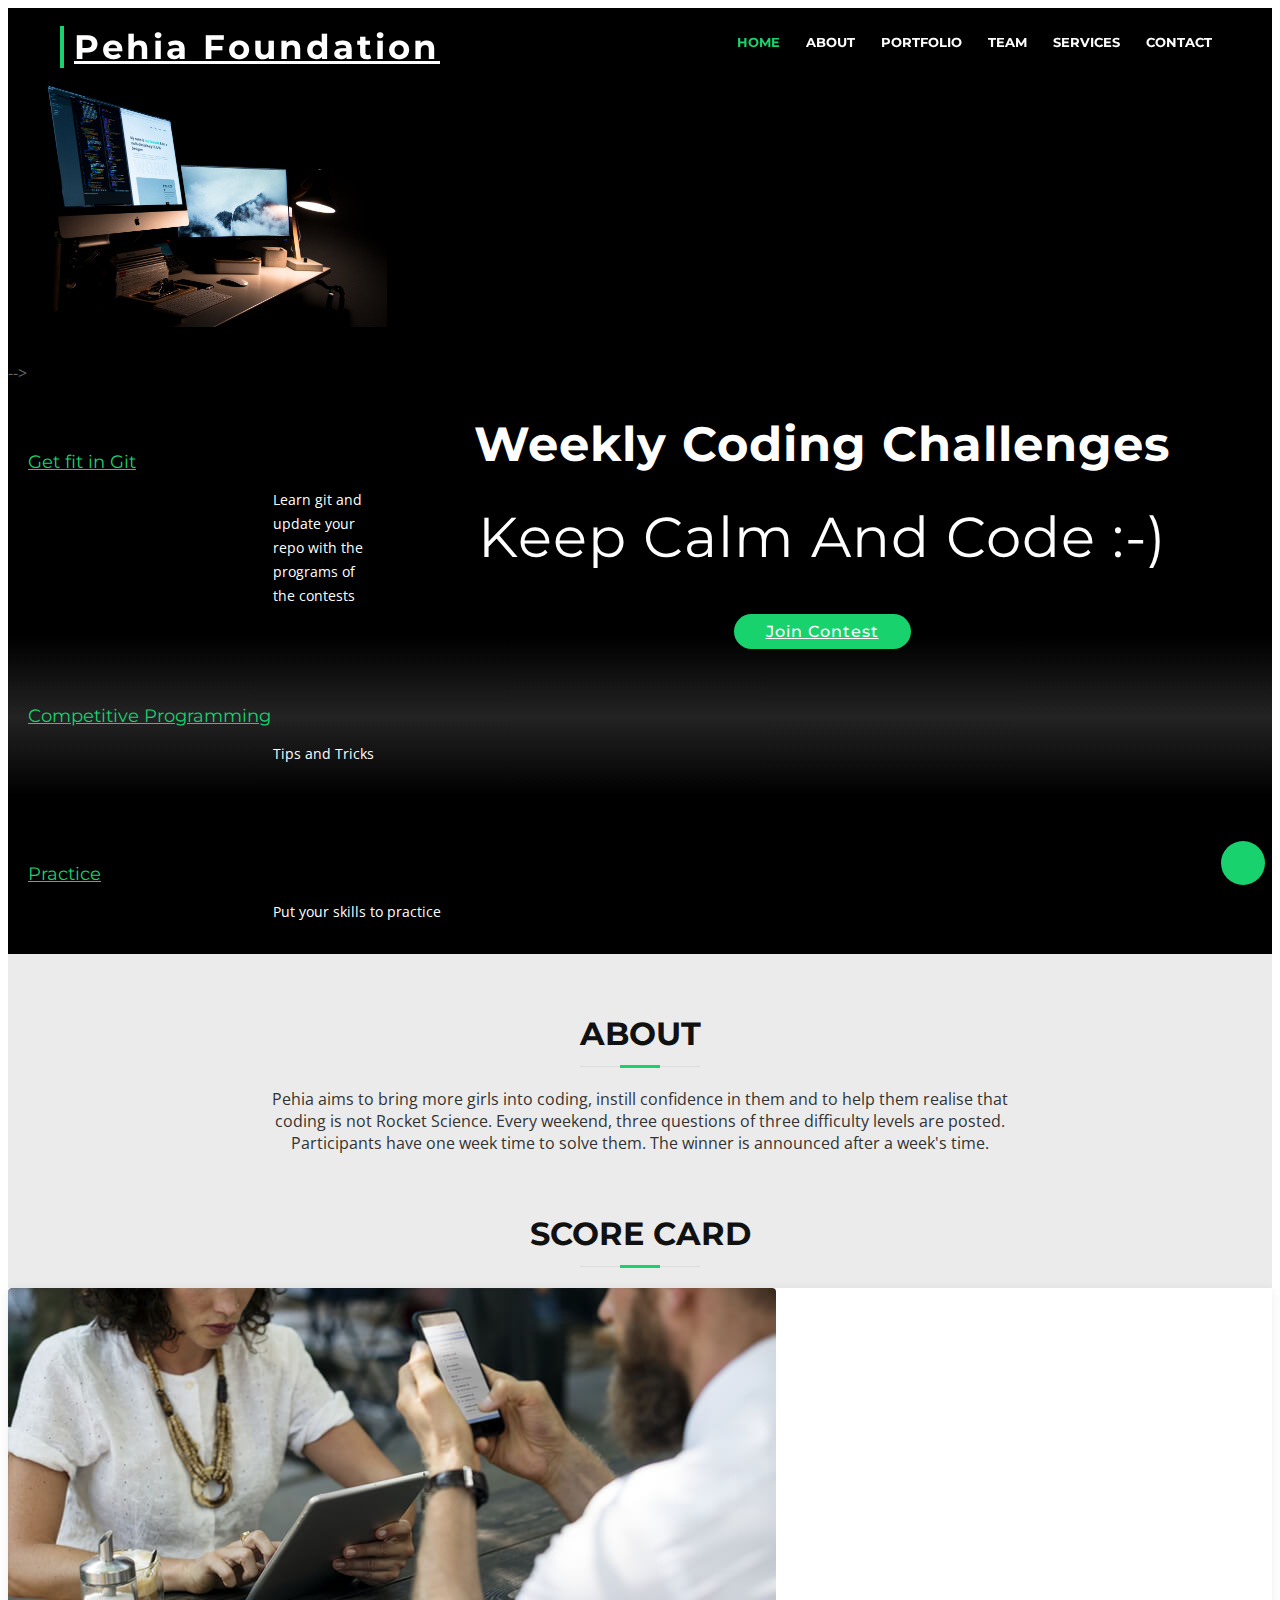
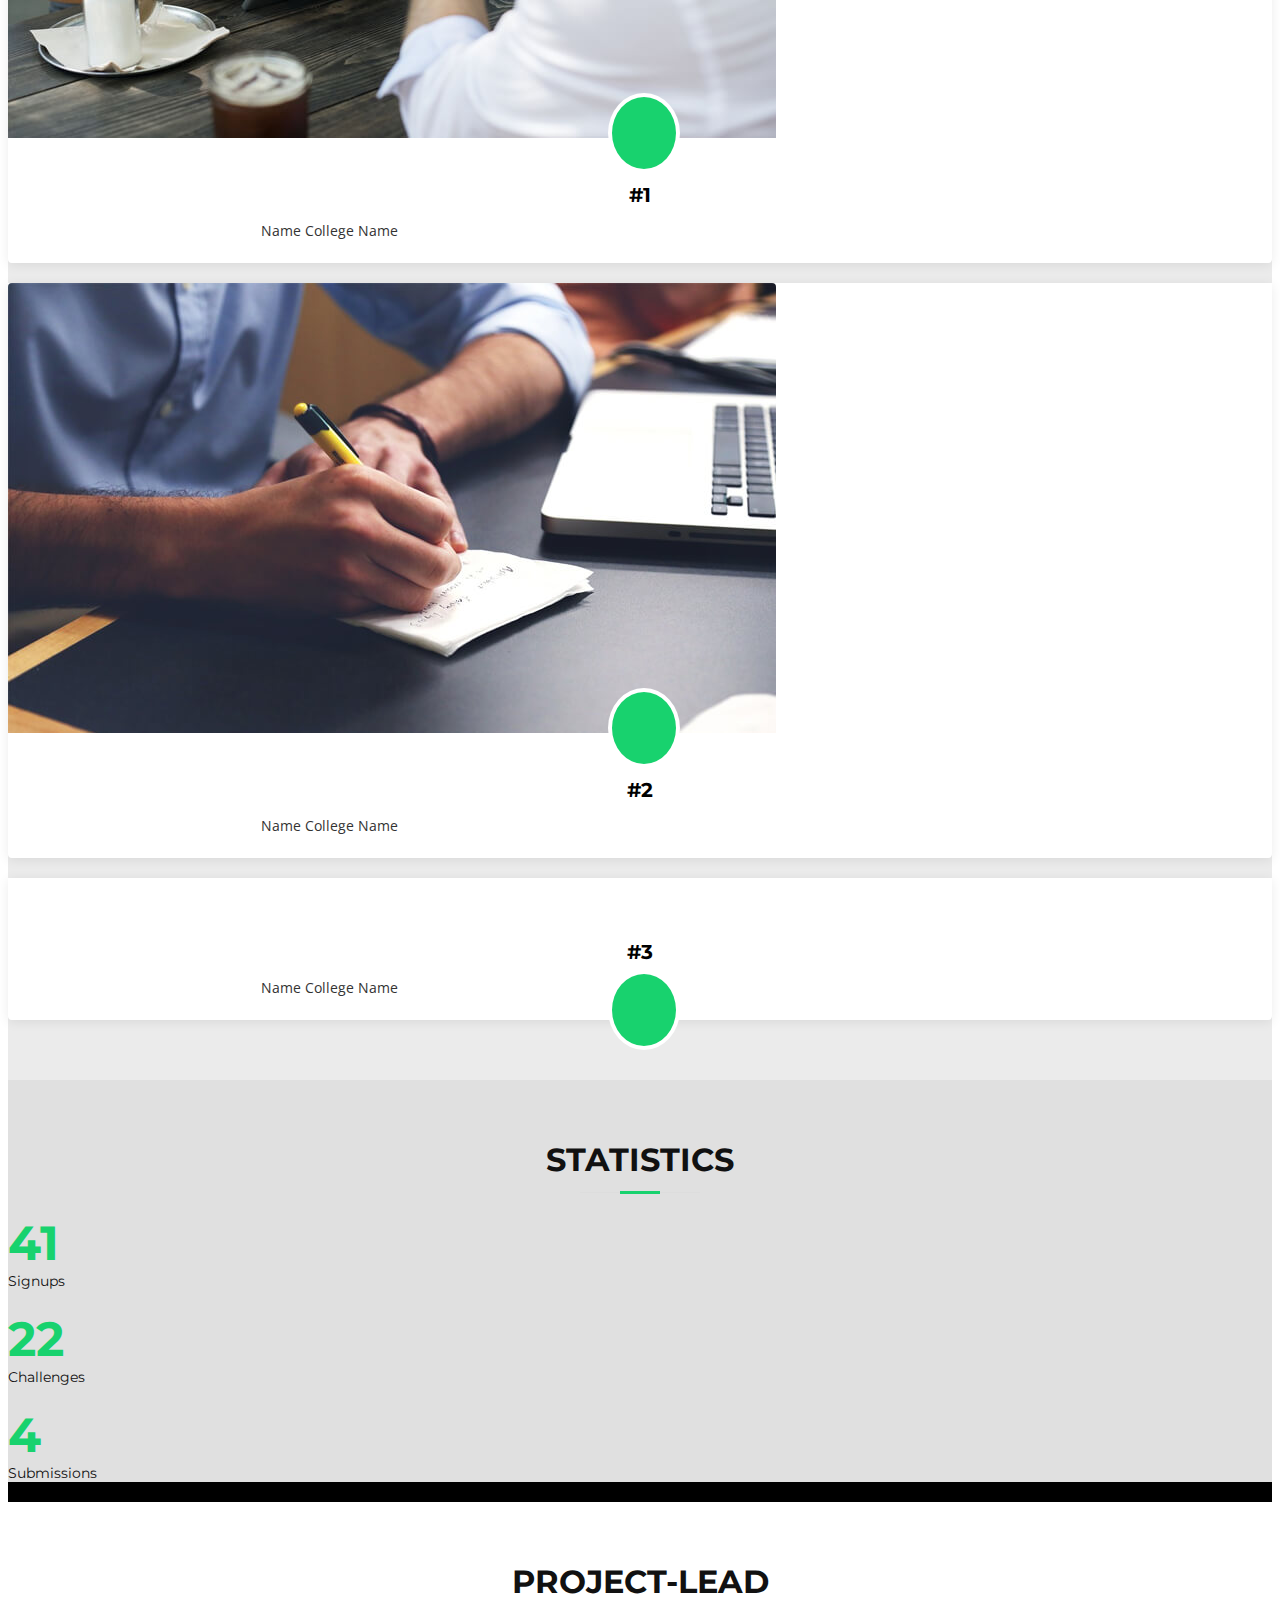
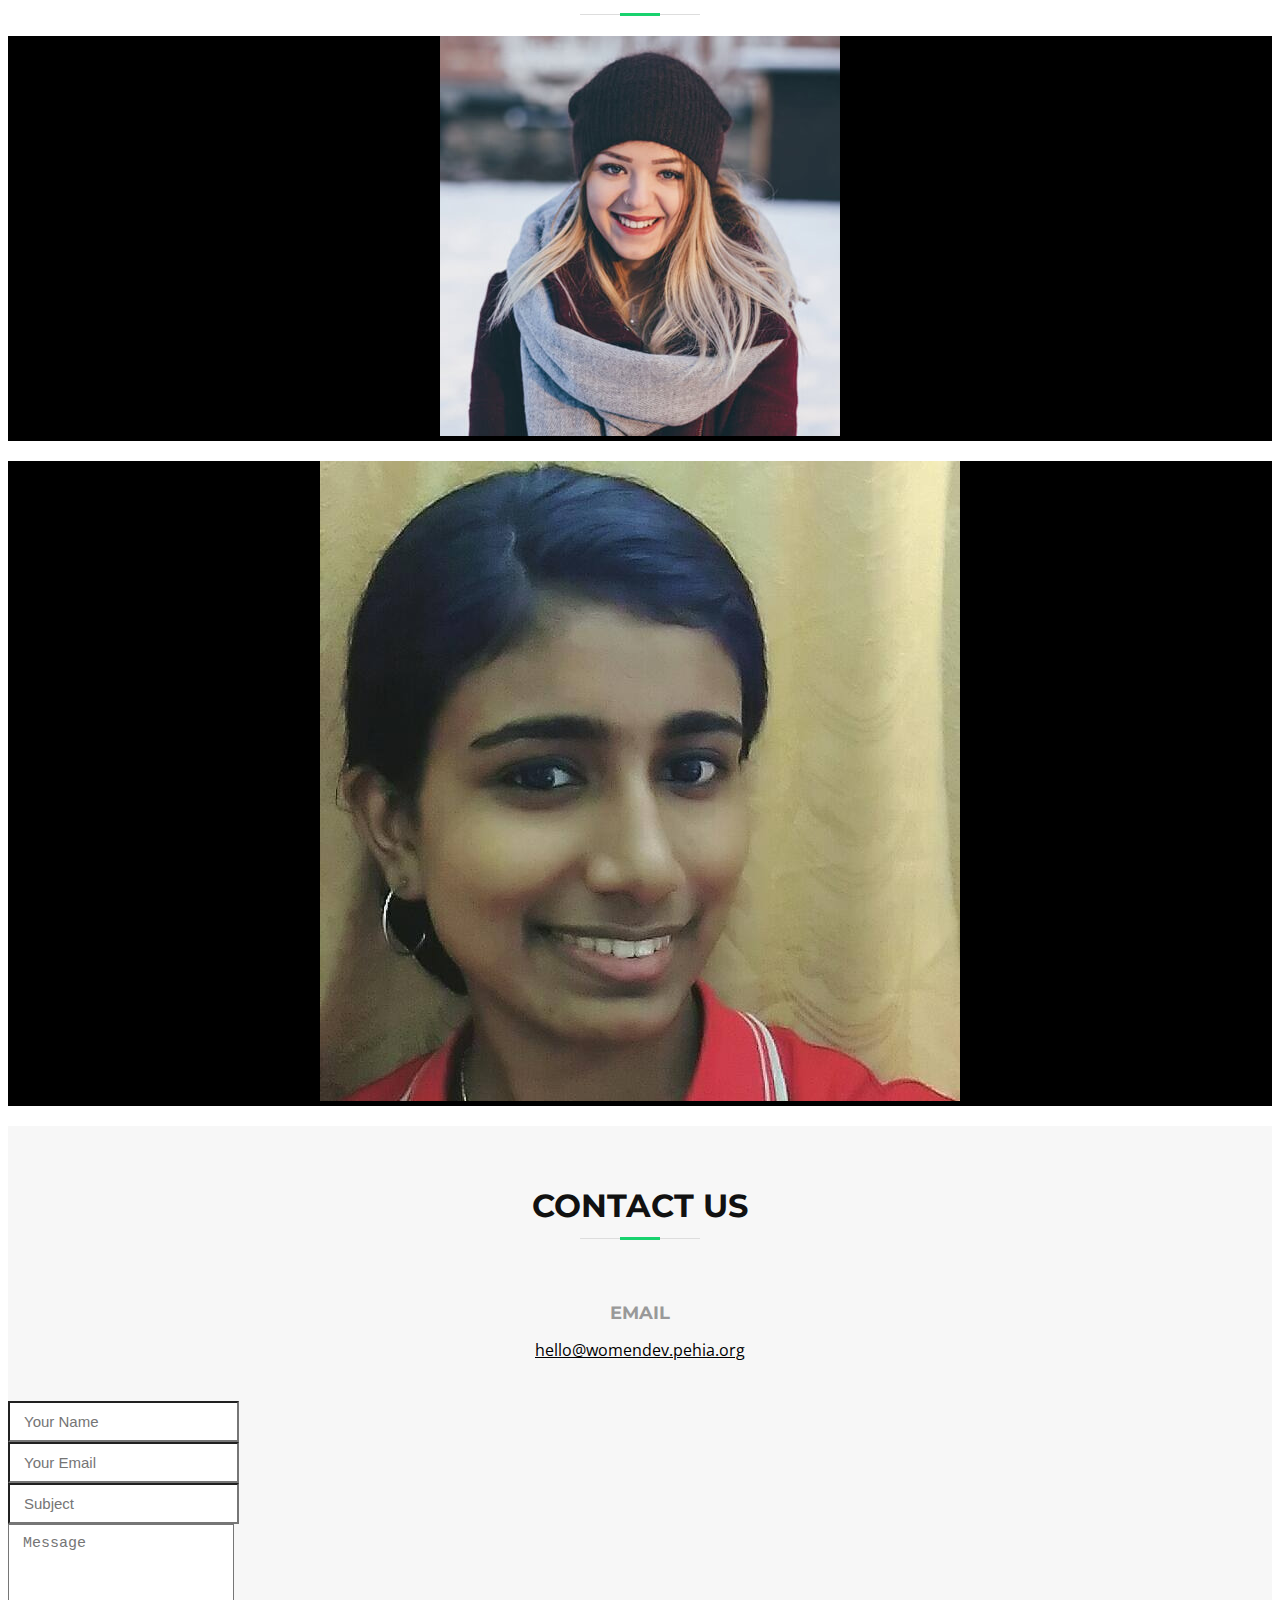
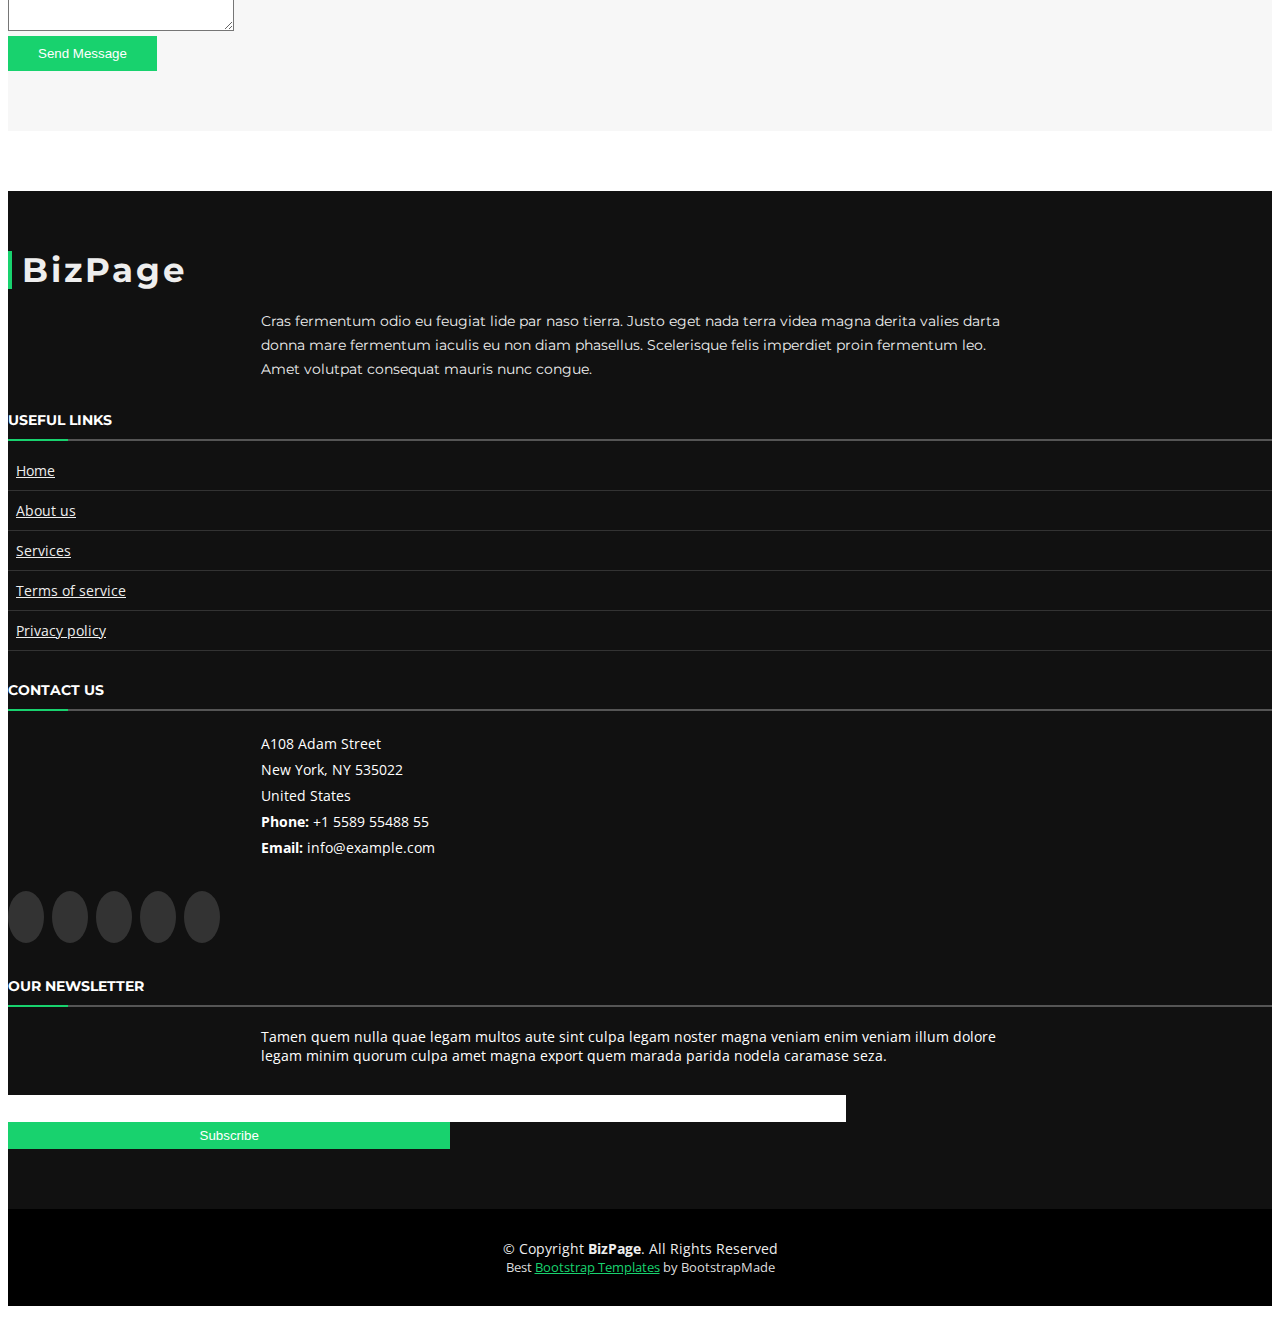
==== commit ad23520e: "not completed" ====
--- a/coding_challenges.html
+++ b/coding_challenges.html
@@ -68,7 +68,7 @@
   ============================-->
   <section id="intro">
     <div id="intro-div">
-    <br><br><br>  <img id="intro_image" src='img/coding-challenges-intro.jpg'>
+    <br><br><br>  <img id="intro_image" src='images/coding-challenges-intro.jpg'>
       <div id='intro-text'>
           <br><h2>Weekly Coding Challenges</h2>
           <h3>Keep Calm And Code :-)</h3>
@@ -209,7 +209,7 @@
           <div class="col-md-4 wow fadeInUp">
             <div class="about-col">
               <div class="img">
-                <img src="img/about-mission.jpg" alt="" class="img-fluid" >
+                <img src="images/about-mission.jpg" alt="" class="img-fluid" >
                 <div class="icon"><i class="ion-ios-speedometer-outline"></i></div>
               </div>
               <h2 class="title">#1</h2>
@@ -222,7 +222,7 @@
           <div class="col-md-4 wow fadeInUp" data-wow-delay="0.1s">
             <div class="about-col">
               <div class="img">
-                <img src="img/about-plan.jpg" alt="" class="img-fluid">
+                <img src="images/about-plan.jpg" alt="" class="img-fluid">
                 <div class="icon"><i class="ion-ios-list-outline"></i></div>
               </div>
               <h2 class="title">#2</h2>
@@ -234,7 +234,7 @@
 
         <div class="col-md-4 wow fadeInUp" data-wow-delay="0.2s">
             <div class="about-col">
-              <div class="img">
+              <div class="images">
                 <img src="img/about-plan.jpg" alt="" class="img-fluid" >
                 <div class="icon"><i class="ion-ios-eye-outline"></i></div>
               </div>
@@ -663,9 +663,9 @@
 
         <div class="row">
 
-          <div class="col-lg-3 col-md-6 wow fadeInUp">
+          <div class="col-lg-4 col-md-6 wow fadeInUp">
             <div class="member">
-              <img src="img/team-2.jpg" class="img-fluid" alt="">
+              <img src="images/team-2.jpg" class="img-fluid" alt="">
               <div class="member-info">
                 <div class="member-info-content">
                   <h4>Akshatha Nayak</h4>
@@ -679,22 +679,25 @@
               </div>
             </div>
           </div>
-
-          <div class="col-lg-3 col-md-6 wow fadeInUp" data-wow-delay="0.1s">
+ 	  <div class="col-lg-4 col-md-6 wow fadeInUp" data-wow-delay="0.1s">
+	  </div>
+
+          <div class="col-lg-4 col-md-6 wow fadeInUp" data-wow-delay="0.1s">
             <div class="member">
-              <img src="img/sharon.jpg" class="img-fluid" alt="">
+              <img src="images/sharon.jpg" class="img-fluid" alt="">
               <div class="member-info">
                 <div class="member-info-content">
                   <h4>Sharon Baby</h4>
                   <div class="social">
-                    <a href=""><i class="fa fa-twitter"></i></a>
-                    <a href=""><i class="fa fa-facebook"></i></a>
-                    <a href=""><i class="fa fa-google-plus"></i></a>
-                    <a href=""><i class="fa fa-linkedin"></i></a>
+                    <a href="https://twitter.com/iamSbaby"><i class="fa fa-twitter"></i></a>
+                    <a href="https://www.facebook.com/usersharon"><i class="fa fa-facebook"></i></a>
+                    <a href="https://plus.google.com/113381446114091126540"><i class="fa fa-google-plus"></i></a>
+                    <a href="https://www.linkedin.com/in/sharonbaby/"><i class="fa fa-linkedin"></i></a>
                   </div>
                 </div>
               </div>
             </div>
+	 
           </div>
 
       <!--    <div class="col-lg-3 col-md-6 wow fadeInUp" data-wow-delay="0.2s">
@@ -746,33 +749,24 @@
 
         <div class="section-header">
           <h3>Contact Us</h3>
-          <p>Sed ut perspiciatis unde omnis iste natus error sit voluptatem accusantium doloremque</p>
         </div>
 
         <div class="row contact-info">
 
           <div class="col-md-4">
-            <div class="contact-address">
-              <i class="ion-ios-location-outline"></i>
-              <h3>Address</h3>
-              <address>A108 Adam Street, NY 535022, USA</address>
-            </div>
-          </div>
-
-          <div class="col-md-4">
-            <div class="contact-phone">
-              <i class="ion-ios-telephone-outline"></i>
-              <h3>Phone Number</h3>
-              <p><a href="tel:+155895548855">+1 5589 55488 55</a></p>
-            </div>
+          
           </div>
 
           <div class="col-md-4">
             <div class="contact-email">
               <i class="ion-ios-email-outline"></i>
-              <h3>Email</h3>
-              <p><a href="mailto:info@example.com">info@example.com</a></p>
-            </div>
+              <h3>email</h3>
+              <p><a href="mailto:hello@womendev.pehia.org">hello@womendev.pehia.org</a></p>
+            </div>
+          </div>
+
+          <div class="col-md-4">
+            
           </div>
 
         </div>
--- a/css/style.css
+++ b/css/style.css
@@ -136,7 +136,6 @@
   height: 100vh;
   background: #000;
 }
-
 #intro-div{
   padding-bottom: 5px;
 }
@@ -326,6 +325,23 @@
 
 .nav-menu ul li {
   min-width: 180px;
+ 
+  z-index: 9999;
+
+  left: 0;
+  padding: 0;
+  text-align: center !important;
+  border: none;
+  
+ 
+}
+.nav li.et-reverse-direction-nav li ul {
+    right: 0;
+    top: auto;
+  
+}
+#top-menu li li a {
+    width: 100%;
 }
 
 /* Nav Menu Arrows */
@@ -412,7 +428,14 @@
 .nav-menu ul ul {
   margin: 0;
 }
-
+/*.nav li a:first-child:nth-last-child(2):before { 
+  content: ""; 
+  position: absolute; 
+  height: 0; 
+  width: 0;
+  top: 50% ;
+  right:5px;  
+ }
 /* Mobile Nav Toggle */
 #mobile-nav-toggle {
   position: fixed;
@@ -608,11 +631,11 @@
 }
 
 #featured-Programs h4 a {
-  color: #fff;
+  color: #18d26e;
 }
 
 #featured-Programs h4 a:hover {
-  color: #18d26e;
+  color: #fff;
 }
 
 #featured-Programs p {
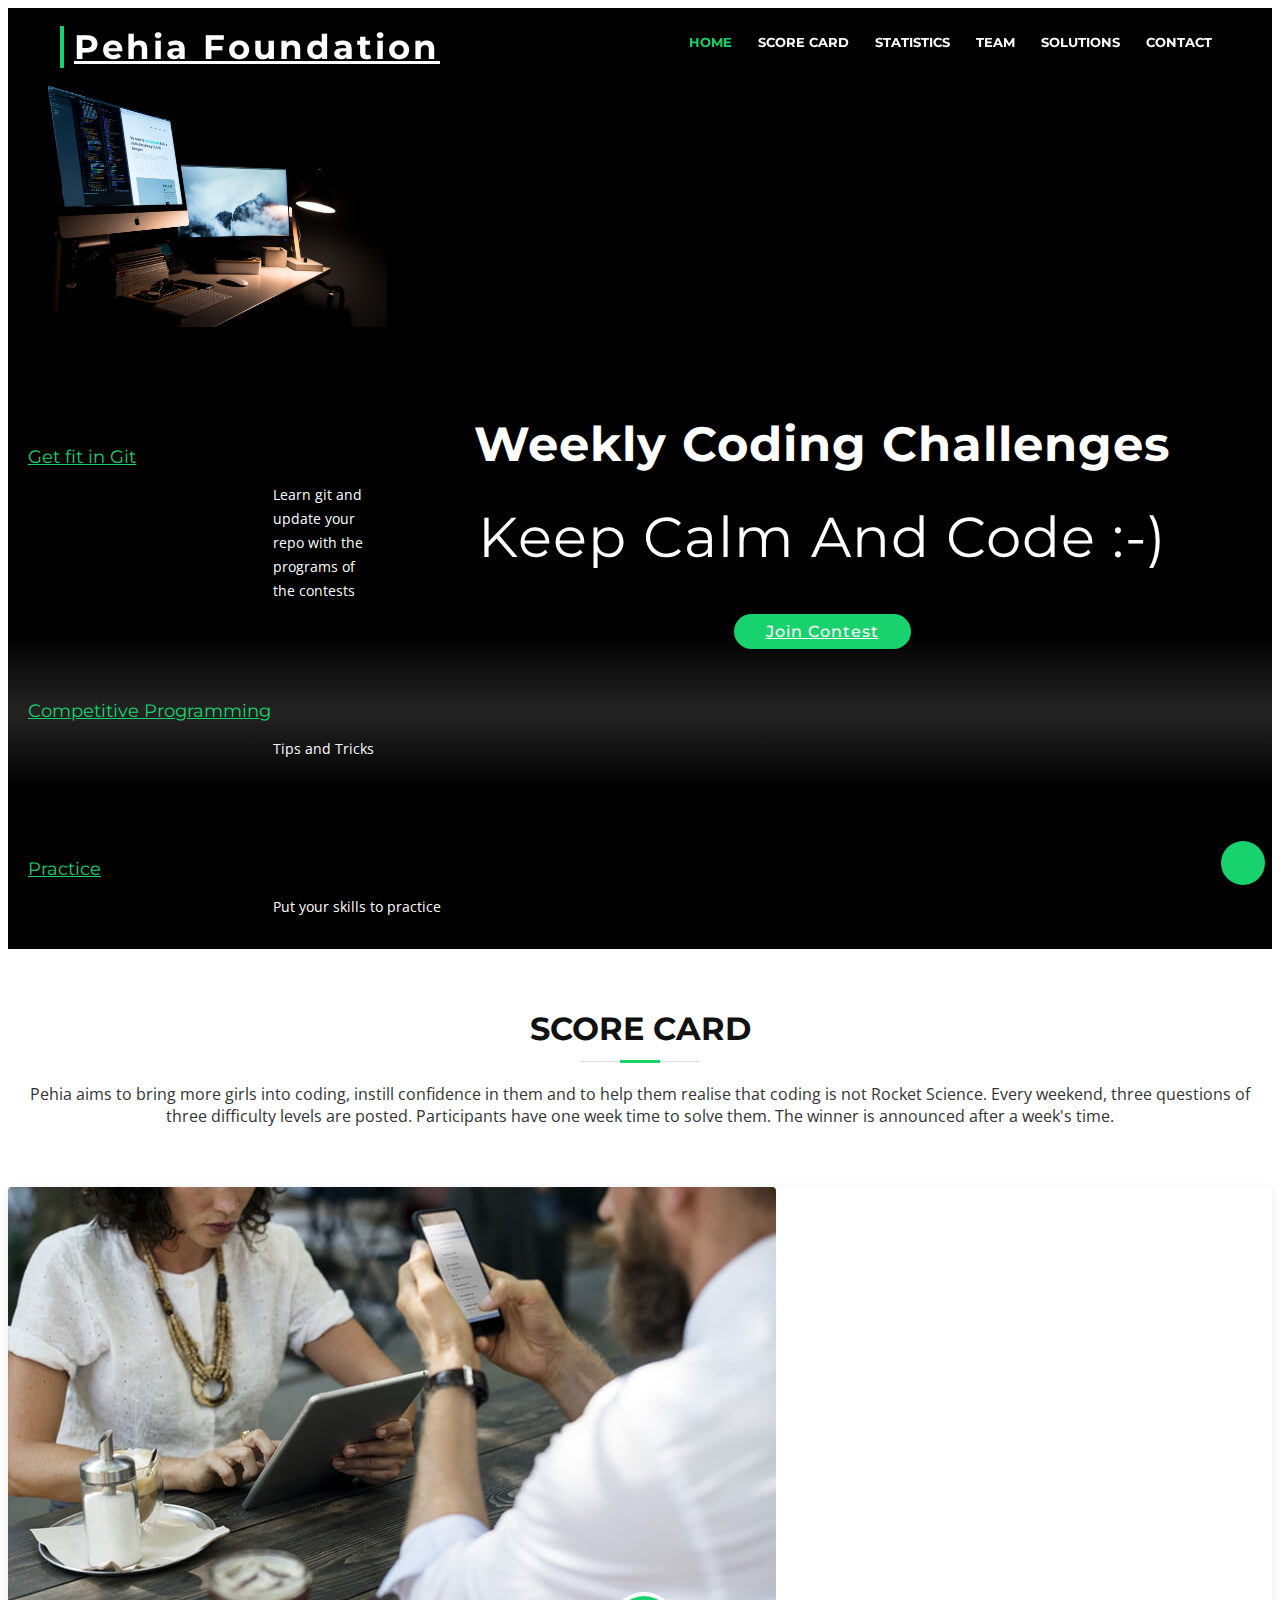
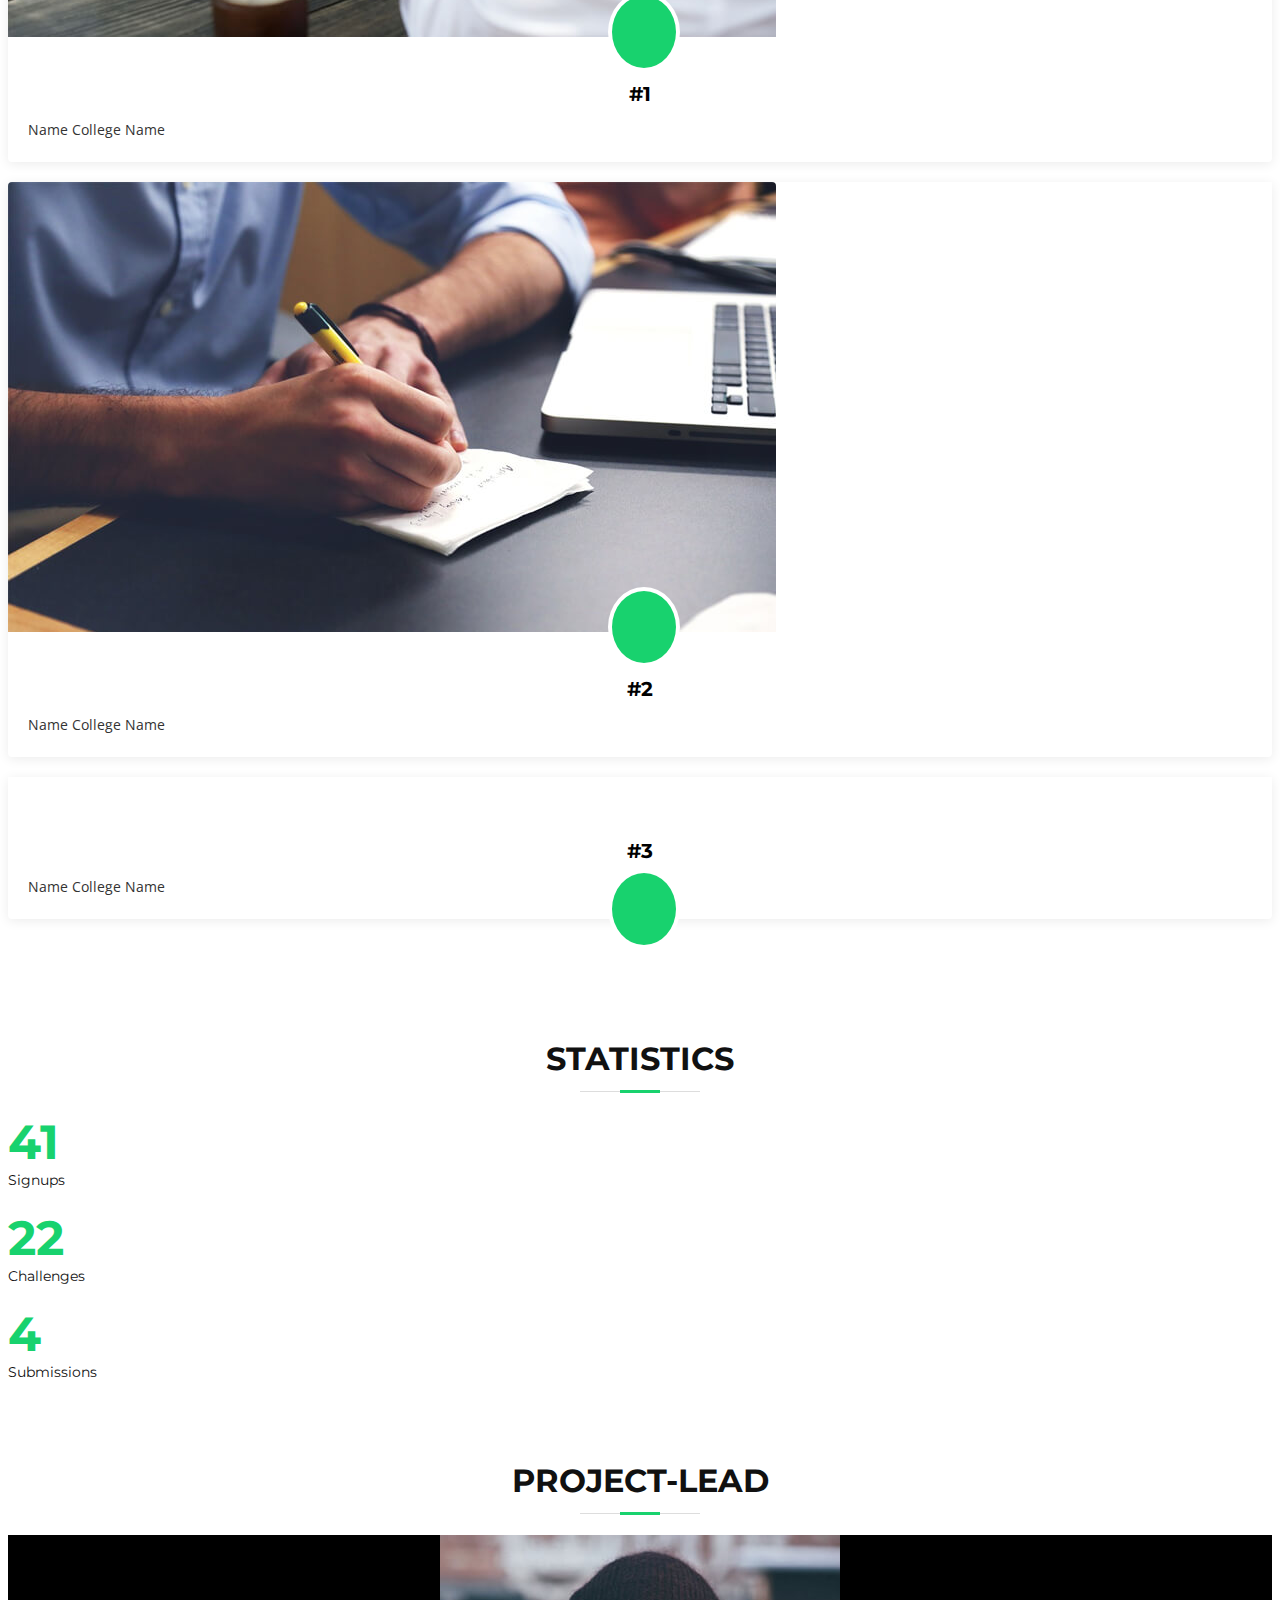
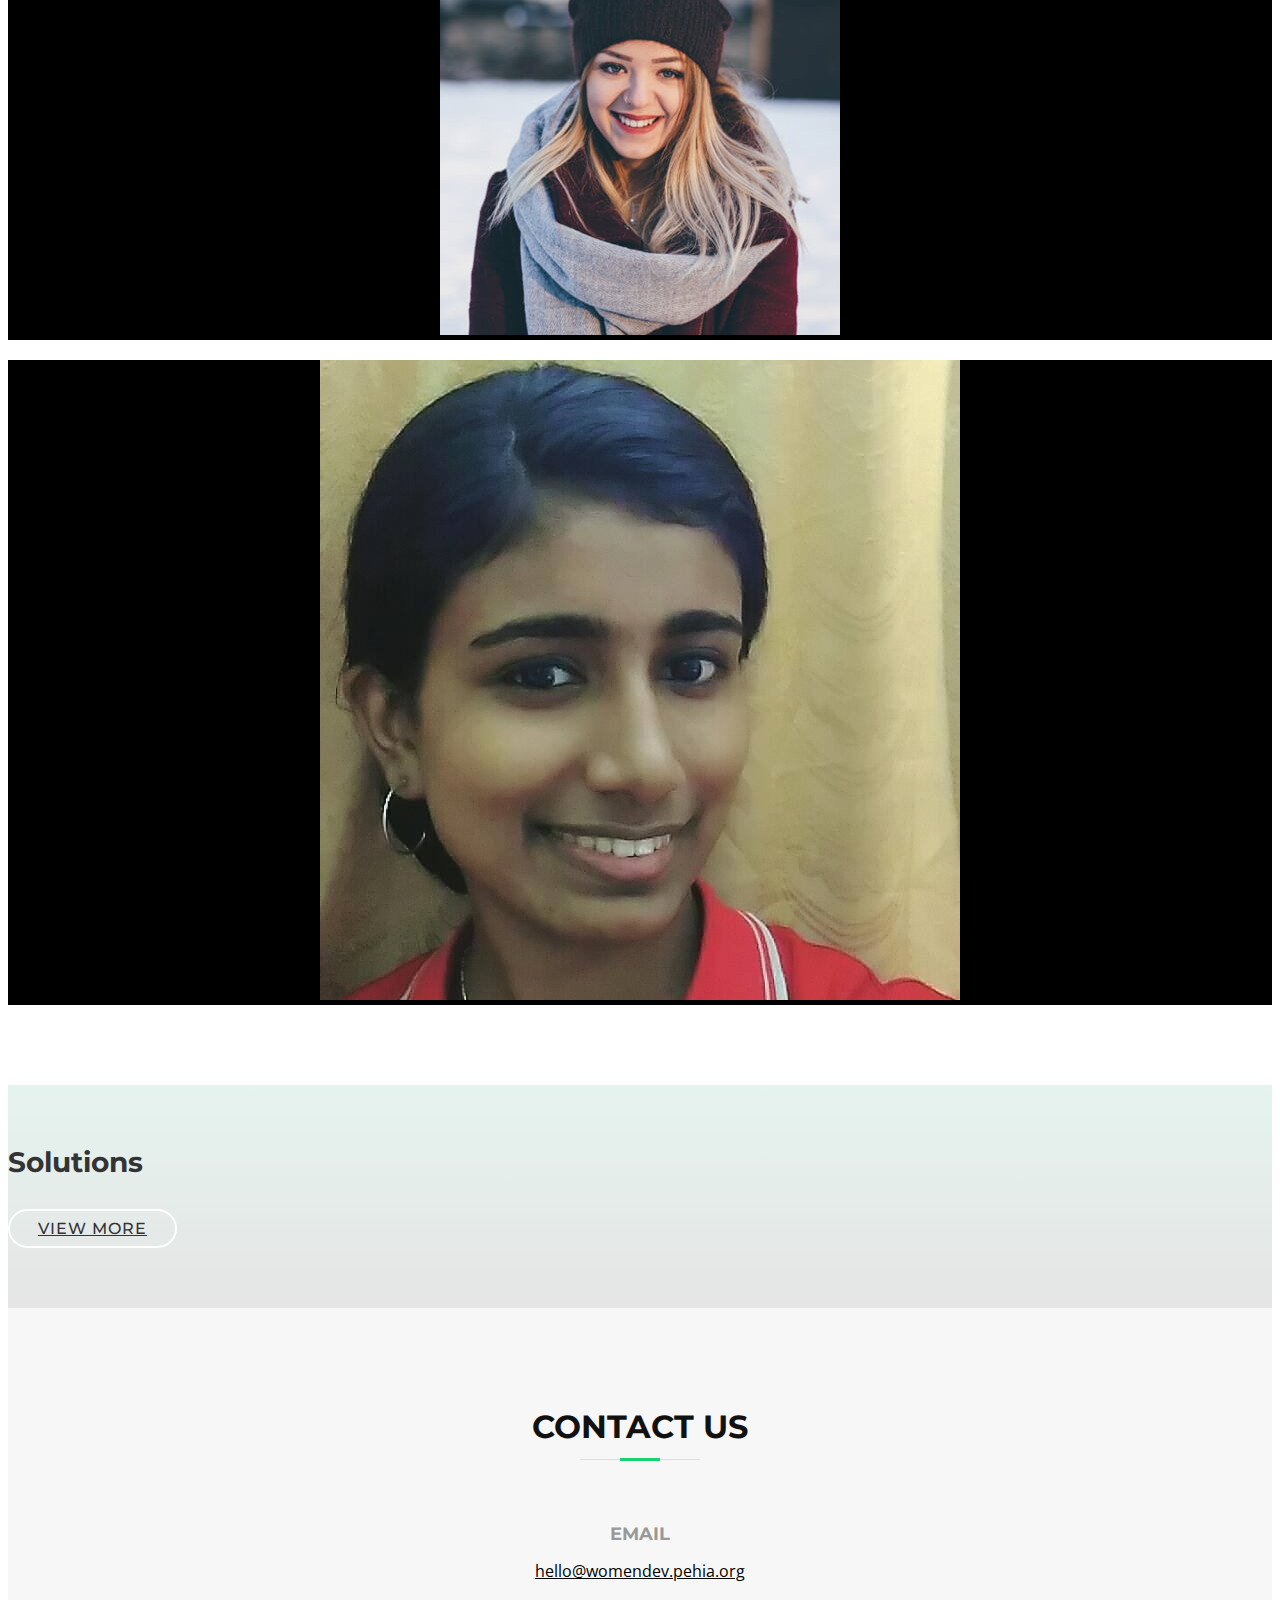
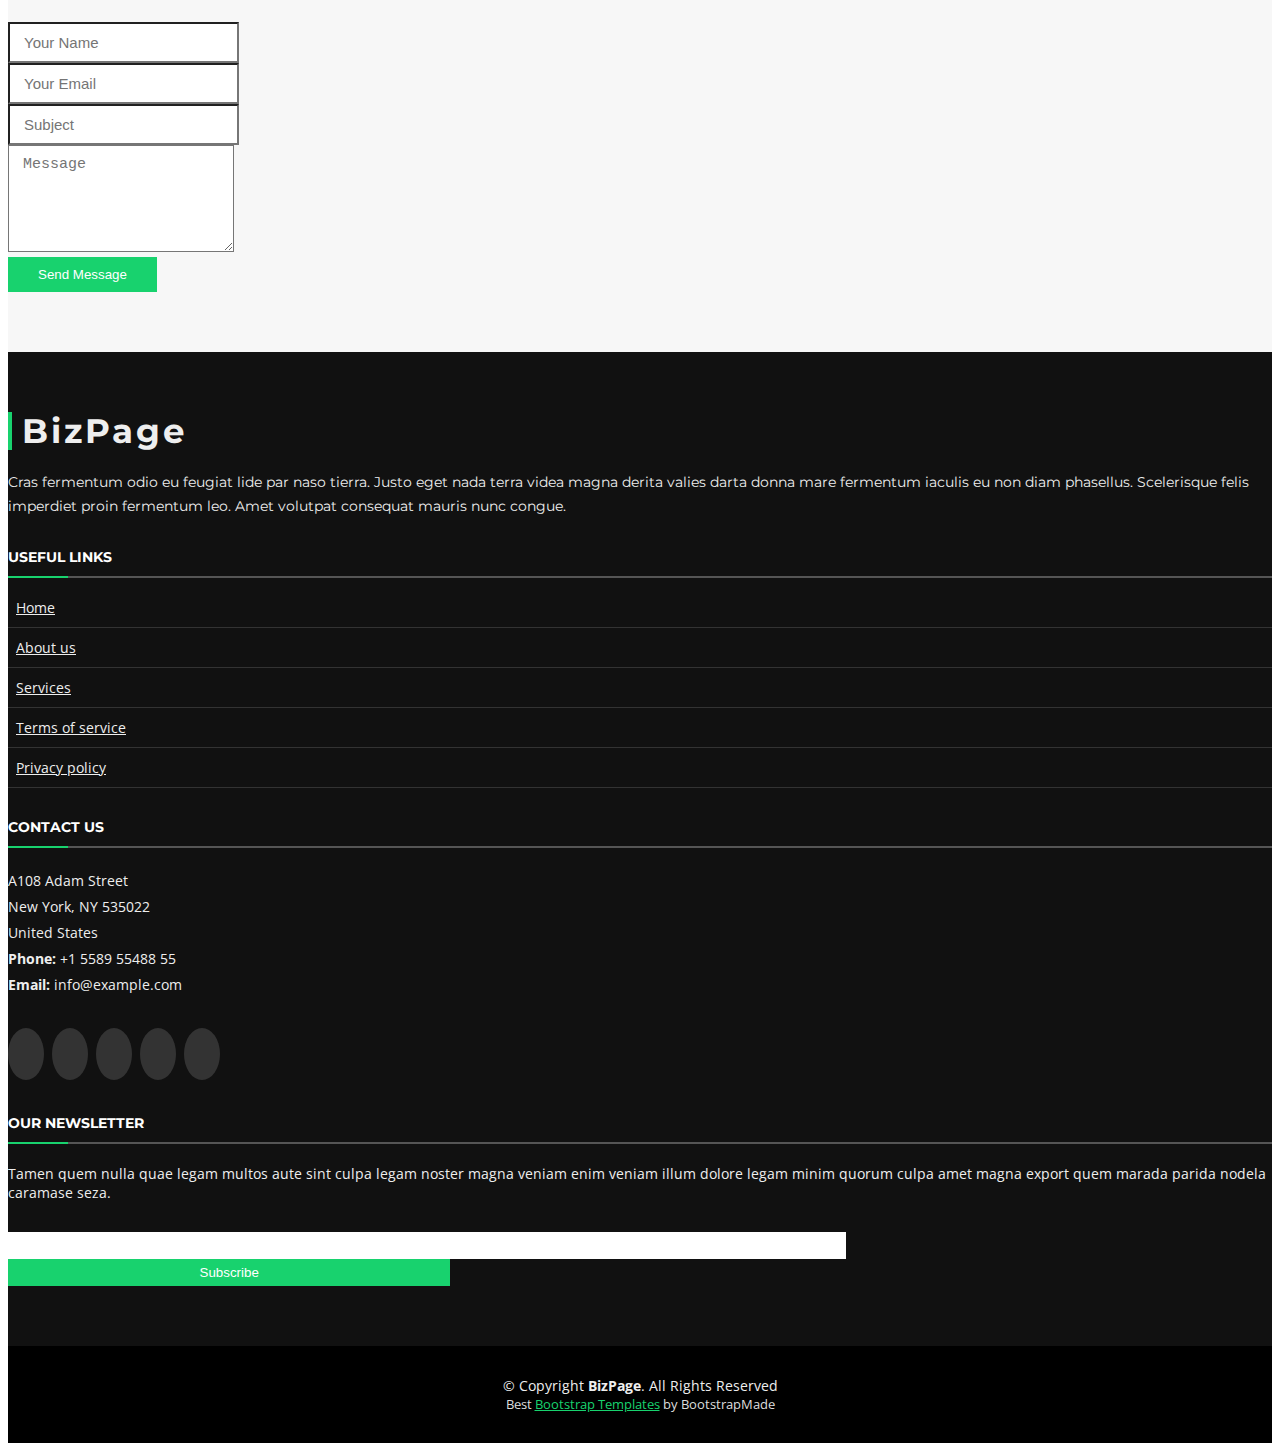
==== commit a07649fb: "structuring complete" ====
--- a/coding_challenges.html
+++ b/coding_challenges.html
@@ -47,16 +47,10 @@
       <nav id="nav-menu-container">
         <ul class="nav-menu">
           <li class="menu-active"><a href="#intro">Home</a></li>
-          <li><a href="#about">About </a></li>
-          <li><a href="#portfolio">Portfolio</a></li>
+          <li><a href="#about">Score Card </a></li>
+	  <li><a href="#facts">Statistics</a></li>
           <li><a href="#team">Team</a></li>
-          <li class="menu-has-children"><a href="">Services</a>
-            <ul>
-              <li><a href="#">K4 Code</a></li>
-              <li><a href="#">Ze++</a></li>
-
-            </ul>
-          </li>
+          <li ><a href="#solutions">Solutions</a></li>
           <li><a href="#contact">Contact</a></li>
         </ul>
       </nav><!-- #nav-menu-container -->
@@ -67,15 +61,15 @@
     Intro Section
   ============================-->
   <section id="intro">
-    <div id="intro-div">
+    <div id="intro-featured-Program-container">
     <br><br><br>  <img id="intro_image" src='images/coding-challenges-intro.jpg'>
-      <div id='intro-text'>
+          <div id='intro-text'>
           <br><h2>Weekly Coding Challenges</h2>
           <h3>Keep Calm And Code :-)</h3>
           <a href="https://www.hackerrank.com/pehia-weekly-challenges" class="btn-get-started scrollto">Join Contest</a>
         </div>
-
-      </div>
+	<br><br>
+     
 
 
 
@@ -157,7 +151,7 @@
       </div>
     </div>
   </section><!-- #intro -->
--->
+
 
   <main id="main">
 
@@ -188,6 +182,7 @@
 
         </div>
       </div>
+      </div><!--#intro-featured-Programs-container-->	
     </section><!-- #featured-projects -->
 
     <!--==========================
@@ -197,13 +192,11 @@
       <div class="container">
 
         <header class="section-header">
-          <h3>About </h3>
+          <h3>Score Card </h3>
           <p style="color: #333">Pehia aims to bring more girls into coding, instill confidence in them and to help them realise that coding is not Rocket Science.
           Every weekend, three questions of three difficulty levels are posted. Participants have one week time to solve them. The winner is announced after a week's time. </p>
         </header>
-        <header class="section-header">
-          <h3>Score Card</h3>
-        </header>
+        
         <div class="row about-cols">
 
           <div class="col-md-4 wow fadeInUp">
@@ -250,110 +243,11 @@
       </div>
     </section><!-- #about -->
 
+  
+  
+
     <!--==========================
-      Services Section
-    ============================-->
-<!--   <section id="services">
-      <div class="container">
-
-        <header class="section-header wow fadeInUp">
-          <h3>Services</h3>
-          <p>Laudem latine persequeris id sed, ex fabulas delectus quo. No vel partiendo abhorreant vituperatoribus, ad pro quaestio laboramus. Ei ubique vivendum pro. At ius nisl accusam lorenta zanos paradigno tridexa panatarel.</p>
-        </header>
-
-        <div class="row">
-
-          <div class="col-lg-4 col-md-6 box wow bounceInUp" data-wow-duration="1.4s">
-            <div class="icon"><i class="ion-ios-analytics-outline"></i></div>
-            <h4 class="title"><a href="">Lorem Ipsum</a></h4>
-            <p class="description">Voluptatum deleniti atque corrupti quos dolores et quas molestias excepturi sint occaecati cupiditate non provident</p>
-          </div>
-          <div class="col-lg-4 col-md-6 box wow bounceInUp" data-wow-duration="1.4s">
-            <div class="icon"><i class="ion-ios-bookmarks-outline"></i></div>
-            <h4 class="title"><a href="">Dolor Sitema</a></h4>
-            <p class="description">Minim veniam, quis nostrud exercitation ullamco laboris nisi ut aliquip ex ea commodo consequat tarad limino ata</p>
-          </div>
-          <div class="col-lg-4 col-md-6 box wow bounceInUp" data-wow-duration="1.4s">
-            <div class="icon"><i class="ion-ios-paper-outline"></i></div>
-            <h4 class="title"><a href="">Sed ut perspiciatis</a></h4>
-            <p class="description">Duis aute irure dolor in reprehenderit in voluptate velit esse cillum dolore eu fugiat nulla pariatur</p>
-          </div>
-          <div class="col-lg-4 col-md-6 box wow bounceInUp" data-wow-delay="0.1s" data-wow-duration="1.4s">
-            <div class="icon"><i class="ion-ios-speedometer-outline"></i></div>
-            <h4 class="title"><a href="">Magni Dolores</a></h4>
-            <p class="description">Excepteur sint occaecat cupidatat non proident, sunt in culpa qui officia deserunt mollit anim id est laborum</p>
-          </div>
-          <div class="col-lg-4 col-md-6 box wow bounceInUp" data-wow-delay="0.1s" data-wow-duration="1.4s">
-            <div class="icon"><i class="ion-ios-barcode-outline"></i></div>
-            <h4 class="title"><a href="">Nemo Enim</a></h4>
-            <p class="description">At vero eos et accusamus et iusto odio dignissimos ducimus qui blanditiis praesentium voluptatum deleniti atque</p>
-          </div>
-          <div class="col-lg-4 col-md-6 box wow bounceInUp" data-wow-delay="0.1s" data-wow-duration="1.4s">
-            <div class="icon"><i class="ion-ios-people-outline"></i></div>
-            <h4 class="title"><a href="">Eiusmod Tempor</a></h4>
-            <p class="description">Et harum quidem rerum facilis est et expedita distinctio. Nam libero tempore, cum soluta nobis est eligendi</p>
-          </div>
-
-        </div>
-
-      </div>
-    </section><!-- #services -->
-
-    <!--==========================
-      Call To Action Section
-    ============================-->
-<!--    <section id="call-to-action" class="wow fadeIn">
-      <div class="container text-center">
-        <h3>Call To Action</h3>
-        <p> Duis aute irure dolor in reprehenderit in voluptate velit esse cillum dolore eu fugiat nulla pariatur. Excepteur sint occaecat cupidatat non proident, sunt in culpa qui officia deserunt mollit anim id est laborum.</p>
-        <a class="cta-btn" href="#">Call To Action</a>
-      </div>
-    </section><!-- #call-to-action -->
-
-    <!--==========================
-      Skills Section
-    ============================-->
-<!--    <section id="skills">
-      <div class="container">
-
-        <header class="section-header">
-          <h3>Our Skills</h3>
-          <p>Lorem ipsum dolor sit amet, consectetur adipiscing elit, sed do eiusmod tempor incididunt ut labore et dolore magna aliqua. Ut enim ad minim veniam, quis nostrud exercitation ullamco laboris nisi ut aliquip</p>
-        </header>
-
-        <div class="skills-content">
-
-          <div class="progress">
-            <div class="progress-bar bg-success" role="progressbar" aria-valuenow="100" aria-valuemin="0" aria-valuemax="100">
-              <span class="skill">HTML <i class="val">100%</i></span>
-            </div>
-          </div>
-
-          <div class="progress">
-            <div class="progress-bar bg-info" role="progressbar" aria-valuenow="90" aria-valuemin="0" aria-valuemax="100">
-              <span class="skill">CSS <i class="val">90%</i></span>
-            </div>
-          </div>
-
-          <div class="progress">
-            <div class="progress-bar bg-warning" role="progressbar" aria-valuenow="75" aria-valuemin="0" aria-valuemax="100">
-              <span class="skill">JavaScript <i class="val">75%</i></span>
-            </div>
-          </div>
-
-          <div class="progress">
-            <div class="progress-bar bg-danger" role="progressbar" aria-valuenow="55" aria-valuemin="0" aria-valuemax="100">
-              <span class="skill">Photoshop <i class="val">55%</i></span>
-            </div>
-          </div>
-
-        </div>
-
-      </div>
-    </section>-->
-
-    <!--==========================
-      Facts Section
+      Statistics Section
     ============================-->
     <section id="facts"  class="wow fadeIn">
       <div class="container">
@@ -393,264 +287,7 @@
       </div>
     </section><!-- #facts -->
 
-    <!--==========================
-      Portfolio Section
-    ============================-->
-  <!--  <section id="portfolio"  class="section-bg" >
-      <div class="container">
-
-        <header class="section-header">
-          <h3 class="section-title">Our Portfolio</h3>
-        </header>
-
-        <div class="row">
-          <div class="col-lg-12">
-            <ul id="portfolio-flters">
-              <li data-filter="*" class="filter-active">All</li>
-              <li data-filter=".filter-app">App</li>
-              <li data-filter=".filter-card">Card</li>
-              <li data-filter=".filter-web">Web</li>
-            </ul>
-          </div>
-        </div>
-
-        <div class="row portfolio-container">
-
-          <div class="col-lg-4 col-md-6 portfolio-item filter-app wow fadeInUp">
-            <div class="portfolio-wrap">
-              <figure>
-                <img src="img/portfolio/app1.jpg" class="img-fluid" alt="">
-                <a href="img/portfolio/app1.jpg" data-lightbox="portfolio" data-title="App 1" class="link-preview" title="Preview"><i class="ion ion-eye"></i></a>
-                <a href="#" class="link-details" title="More Details"><i class="ion ion-android-open"></i></a>
-              </figure>
-
-              <div class="portfolio-info">
-                <h4><a href="#">App 1</a></h4>
-                <p>App</p>
-              </div>
-            </div>
-          </div>
-
-          <div class="col-lg-4 col-md-6 portfolio-item filter-web wow fadeInUp" data-wow-delay="0.1s">
-            <div class="portfolio-wrap">
-              <figure>
-                <img src="img/portfolio/web3.jpg" class="img-fluid" alt="">
-                <a href="img/portfolio/web3.jpg" class="link-preview" data-lightbox="portfolio" data-title="Web 3" title="Preview"><i class="ion ion-eye"></i></a>
-                <a href="#" class="link-details" title="More Details"><i class="ion ion-android-open"></i></a>
-              </figure>
-
-              <div class="portfolio-info">
-                <h4><a href="#">Web 3</a></h4>
-                <p>Web</p>
-              </div>
-            </div>
-          </div>
-
-          <div class="col-lg-4 col-md-6 portfolio-item filter-app wow fadeInUp" data-wow-delay="0.2s">
-            <div class="portfolio-wrap">
-              <figure>
-                <img src="img/portfolio/app2.jpg" class="img-fluid" alt="">
-                <a href="img/portfolio/app2.jpg" class="link-preview" data-lightbox="portfolio" data-title="App 2" title="Preview"><i class="ion ion-eye"></i></a>
-                <a href="#" class="link-details" title="More Details"><i class="ion ion-android-open"></i></a>
-              </figure>
-
-              <div class="portfolio-info">
-                <h4><a href="#">App 2</a></h4>
-                <p>App</p>
-              </div>
-            </div>
-          </div>
-
-          <div class="col-lg-4 col-md-6 portfolio-item filter-card wow fadeInUp">
-            <div class="portfolio-wrap">
-              <figure>
-                <img src="img/portfolio/card2.jpg" class="img-fluid" alt="">
-                <a href="img/portfolio/card2.jpg" class="link-preview" data-lightbox="portfolio" data-title="Card 2" title="Preview"><i class="ion ion-eye"></i></a>
-                <a href="#" class="link-details" title="More Details"><i class="ion ion-android-open"></i></a>
-              </figure>
-
-              <div class="portfolio-info">
-                <h4><a href="#">Card 2</a></h4>
-                <p>Card</p>
-              </div>
-            </div>
-          </div>
-
-          <div class="col-lg-4 col-md-6 portfolio-item filter-web wow fadeInUp" data-wow-delay="0.1s">
-            <div class="portfolio-wrap">
-              <figure>
-                <img src="img/portfolio/web2.jpg" class="img-fluid" alt="">
-                <a href="img/portfolio/web2.jpg" class="link-preview" data-lightbox="portfolio" data-title="Web 2" title="Preview"><i class="ion ion-eye"></i></a>
-                <a href="#" class="link-details" title="More Details"><i class="ion ion-android-open"></i></a>
-              </figure>
-
-              <div class="portfolio-info">
-                <h4><a href="#">Web 2</a></h4>
-                <p>Web</p>
-              </div>
-            </div>
-          </div>
-
-          <div class="col-lg-4 col-md-6 portfolio-item filter-app wow fadeInUp" data-wow-delay="0.2s">
-            <div class="portfolio-wrap">
-              <figure>
-                <img src="img/portfolio/app3.jpg" class="img-fluid" alt="">
-                <a href="img/portfolio/app3.jpg" class="link-preview" data-lightbox="portfolio" data-title="App 3" title="Preview"><i class="ion ion-eye"></i></a>
-                <a href="#" class="link-details" title="More Details"><i class="ion ion-android-open"></i></a>
-              </figure>
-
-              <div class="portfolio-info">
-                <h4><a href="#">App 3</a></h4>
-                <p>App</p>
-              </div>
-            </div>
-          </div>
-
-          <div class="col-lg-4 col-md-6 portfolio-item filter-card wow fadeInUp">
-            <div class="portfolio-wrap">
-              <figure>
-                <img src="img/portfolio/card1.jpg" class="img-fluid" alt="">
-                <a href="img/portfolio/card1.jpg" class="link-preview" data-lightbox="portfolio" data-title="Card 1" title="Preview"><i class="ion ion-eye"></i></a>
-                <a href="#" class="link-details" title="More Details"><i class="ion ion-android-open"></i></a>
-              </figure>
-
-              <div class="portfolio-info">
-                <h4><a href="#">Card 1</a></h4>
-                <p>Card</p>
-              </div>
-            </div>
-          </div>
-
-          <div class="col-lg-4 col-md-6 portfolio-item filter-card wow fadeInUp" data-wow-delay="0.1s">
-            <div class="portfolio-wrap">
-              <figure>
-                <img src="img/portfolio/card3.jpg" class="img-fluid" alt="">
-                <a href="img/portfolio/card3.jpg" class="link-preview" data-lightbox="portfolio" data-title="Card 3" title="Preview"><i class="ion ion-eye"></i></a>
-                <a href="#" class="link-details" title="More Details"><i class="ion ion-android-open"></i></a>
-              </figure>
-
-              <div class="portfolio-info">
-                <h4><a href="#">Card 3</a></h4>
-                <p>Card</p>
-              </div>
-            </div>
-          </div>
-
-          <div class="col-lg-4 col-md-6 portfolio-item filter-web wow fadeInUp" data-wow-delay="0.2s">
-            <div class="portfolio-wrap">
-              <figure>
-                <img src="img/portfolio/web1.jpg" class="img-fluid" alt="">
-                <a href="img/portfolio/web1.jpg" class="link-preview" data-lightbox="portfolio" data-title="Web 1" title="Preview"><i class="ion ion-eye"></i></a>
-                <a href="#" class="link-details" title="More Details"><i class="ion ion-android-open"></i></a>
-              </figure>
-
-              <div class="portfolio-info">
-                <h4><a href="#">Web 1</a></h4>
-                <p>Web</p>
-              </div>
-            </div>
-          </div>
-
-        </div>
-
-      </div>
-    </section><!-- #portfolio -->
-
-    <!--==========================
-      Clients Section
-    ============================-->
-  <!--  <section id="clients" class="wow fadeInUp">
-      <div class="container">
-
-        <header class="section-header">
-          <h3>Our Clients</h3>
-        </header>
-
-        <div class="owl-carousel clients-carousel">
-          <img src="img/clients/client-1.png" alt="">
-          <img src="img/clients/client-2.png" alt="">
-          <img src="img/clients/client-3.png" alt="">
-          <img src="img/clients/client-4.png" alt="">
-          <img src="img/clients/client-5.png" alt="">
-          <img src="img/clients/client-6.png" alt="">
-          <img src="img/clients/client-7.png" alt="">
-          <img src="img/clients/client-8.png" alt="">
-        </div>
-
-      </div>
-    </section><!-- #clients -->
-
-    <!--==========================
-      Clients Section
-    ============================-->
-  <!--  <section id="testimonials" class="section-bg wow fadeInUp">
-      <div class="container">
-
-        <header class="section-header">
-          <h3>Testimonials</h3>
-        </header>
-
-        <div class="owl-carousel testimonials-carousel">
-
-          <div class="testimonial-item">
-            <img src="img/testimonial-1.jpg" class="testimonial-img" alt="">
-            <h3>Saul Goodman</h3>
-            <h4>Ceo &amp; Founder</h4>
-            <p>
-              <img src="img/quote-sign-left.png" class="quote-sign-left" alt="">
-              Proin iaculis purus consequat sem cure digni ssim donec porttitora entum suscipit rhoncus. Accusantium quam, ultricies eget id, aliquam eget nibh et. Maecen aliquam, risus at semper.
-              <img src="img/quote-sign-right.png" class="quote-sign-right" alt="">
-            </p>
-          </div>
-
-          <div class="testimonial-item">
-            <img src="img/testimonial-2.jpg" class="testimonial-img" alt="">
-            <h3>Sara Wilsson</h3>
-            <h4>Designer</h4>
-            <p>
-              <img src="img/quote-sign-left.png" class="quote-sign-left" alt="">
-              Export tempor illum tamen malis malis eram quae irure esse labore quem cillum quid cillum eram malis quorum velit fore eram velit sunt aliqua noster fugiat irure amet legam anim culpa.
-              <img src="img/quote-sign-right.png" class="quote-sign-right" alt="">
-            </p>
-          </div>
-
-          <div class="testimonial-item">
-            <img src="img/testimonial-3.jpg" class="testimonial-img" alt="">
-            <h3>Jena Karlis</h3>
-            <h4>Store Owner</h4>
-            <p>
-              <img src="img/quote-sign-left.png" class="quote-sign-left" alt="">
-              Enim nisi quem export duis labore cillum quae magna enim sint quorum nulla quem veniam duis minim tempor labore quem eram duis noster aute amet eram fore quis sint minim.
-              <img src="img/quote-sign-right.png" class="quote-sign-right" alt="">
-            </p>
-          </div>
-
-          <div class="testimonial-item">
-            <img src="img/testimonial-4.jpg" class="testimonial-img" alt="">
-            <h3>Matt Brandon</h3>
-            <h4>Freelancer</h4>
-            <p>
-              <img src="img/quote-sign-left.png" class="quote-sign-left" alt="">
-              Fugiat enim eram quae cillum dolore dolor amet nulla culpa multos export minim fugiat minim velit minim dolor enim duis veniam ipsum anim magna sunt elit fore quem dolore labore illum veniam.
-              <img src="img/quote-sign-right.png" class="quote-sign-right" alt="">
-            </p>
-          </div>
-
-          <div class="testimonial-item">
-            <img src="img/testimonial-5.jpg" class="testimonial-img" alt="">
-            <h3>John Larson</h3>
-            <h4>Entrepreneur</h4>
-            <p>
-              <img src="img/quote-sign-left.png" class="quote-sign-left" alt="">
-              Quis quorum aliqua sint quem legam fore sunt eram irure aliqua veniam tempor noster veniam enim culpa labore duis sunt culpa nulla illum cillum fugiat legam esse veniam culpa fore nisi cillum quid.
-              <img src="img/quote-sign-right.png" class="quote-sign-right" alt="">
-            </p>
-          </div>
-
-        </div>
-
-      </div>
-    </section><!-- #testimonials -->
+    
 
     <!--==========================
       Team Section
@@ -736,31 +373,41 @@
             </div>
           </div>
 
-        </div>
+   -->     </div>
 
       </div>
     </section><!-- #team -->
+<!--==========================
+     solutions
+    ============================-->
+    <section id="call-to-action" class="wow fadeIn">
+      <div class="container text-center">
+        <h3>Solutions</h3>
+        
+        <a class="cta-btn" href="#">View more</a>
+      </div>
+    </section><!-- #call-to-action -->
 
     <!--==========================
       Contact Section
     ============================-->
-    <section id="contact" class="section-bg wow fadeInUp">
+   <section id="contact" class="section-bg wow fadeInUp">
       <div class="container">
 
         <div class="section-header">
-          <h3>Contact Us</h3>
-        </div>
+          <h3><br>Contact Us</h3>
+          </div>
 
         <div class="row contact-info">
 
           <div class="col-md-4">
-          
+           
           </div>
 
           <div class="col-md-4">
             <div class="contact-email">
               <i class="ion-ios-email-outline"></i>
-              <h3>email</h3>
+              <h3>Email</h3>
               <p><a href="mailto:hello@womendev.pehia.org">hello@womendev.pehia.org</a></p>
             </div>
           </div>
@@ -770,6 +417,9 @@
           </div>
 
         </div>
+
+         
+        
 
         <div class="form">
           <div id="sendmessage">Your message has been sent. Thank you!</div>
--- a/css/style.css
+++ b/css/style.css
@@ -136,8 +136,9 @@
   height: 100vh;
   background: #000;
 }
-#intro-div{
+#intro-featured-Programs-container{
   padding-bottom: 5px;
+  height: 100vh;
 }
 #intro_image{
 width: 30%;
@@ -863,7 +864,7 @@
 }
 
 #call-to-action h3 {
-  color: #fff;
+  color: #333;
   font-size: 28px;
   font-weight: 700;
 }
@@ -884,7 +885,7 @@
   transition: 0.5s;
   margin-top: 10px;
   border: 2px solid #fff;
-  color: #fff;
+  color: #333;
 }
 
 #call-to-action .cta-btn:hover {
@@ -1307,6 +1308,7 @@
 --------------------------------*/
 #contact {
   padding: 60px 0;
+
 }
 
 #contact .contact-info {
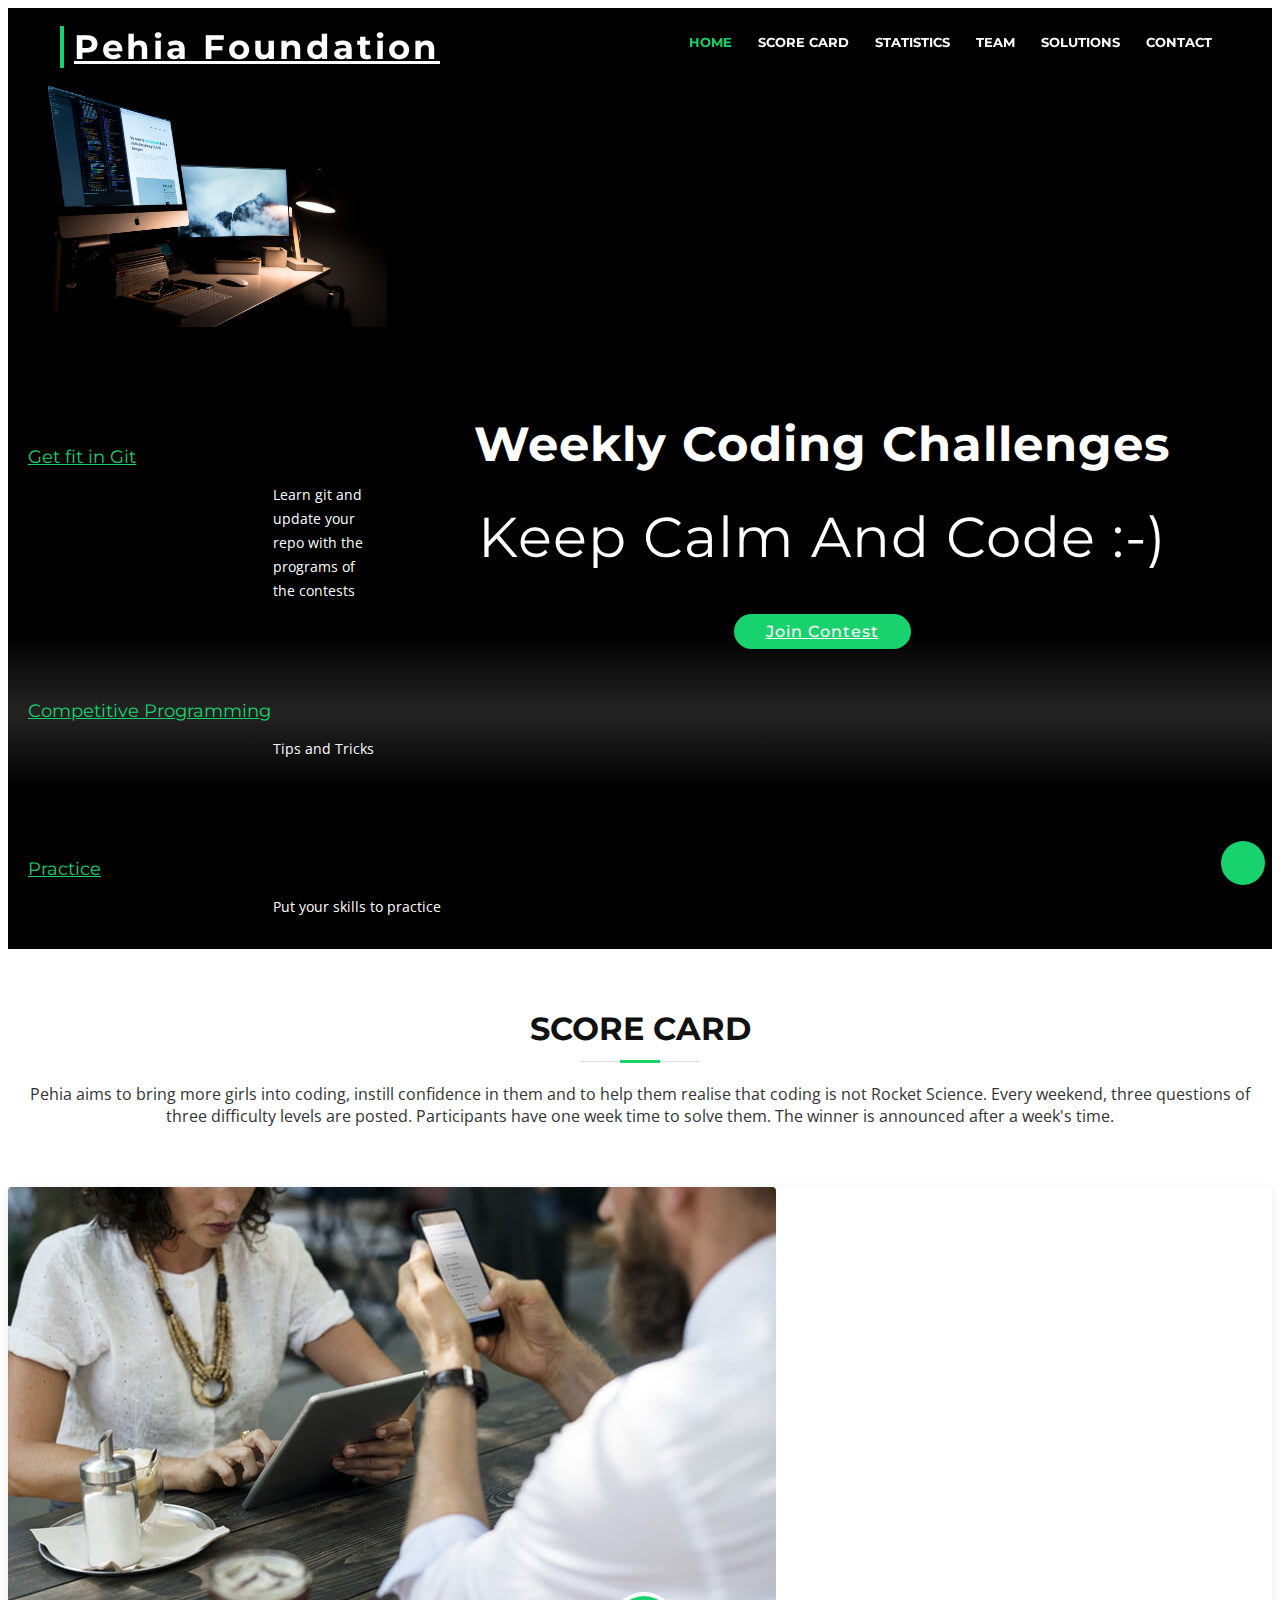
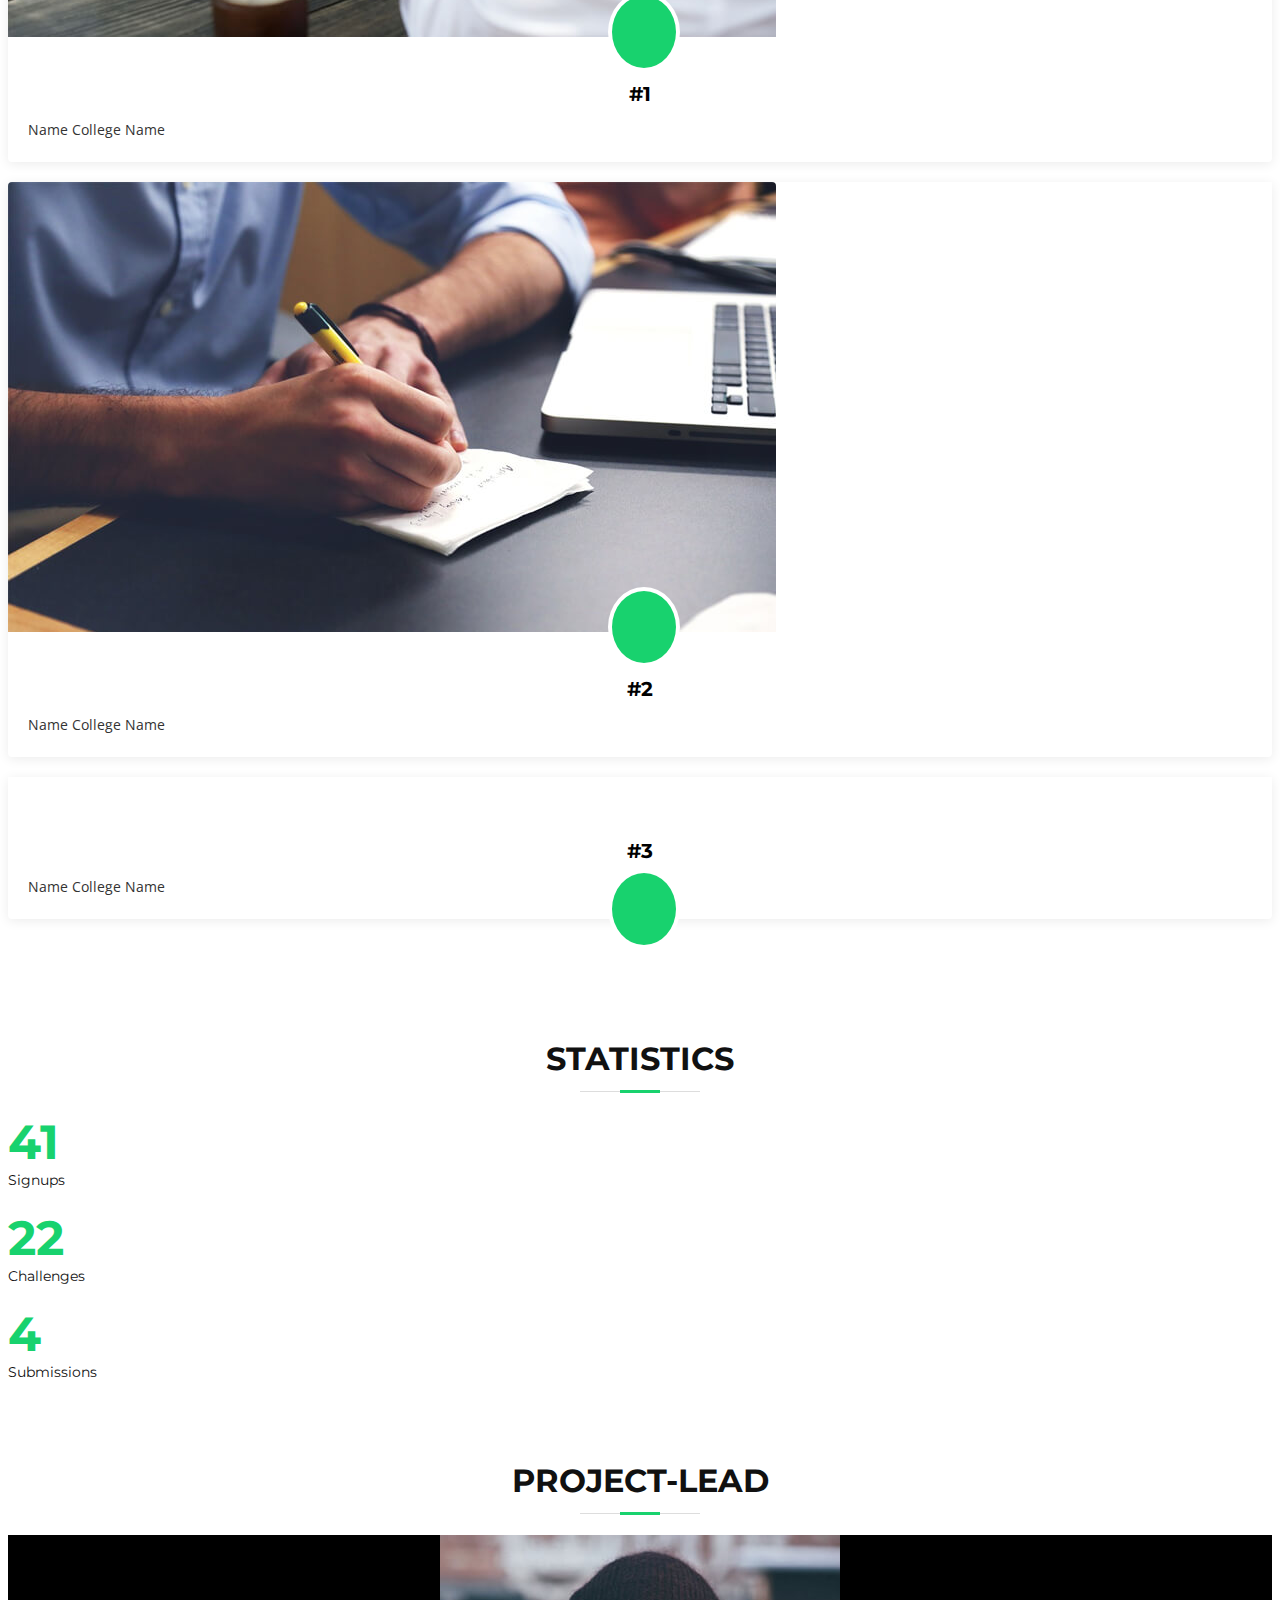
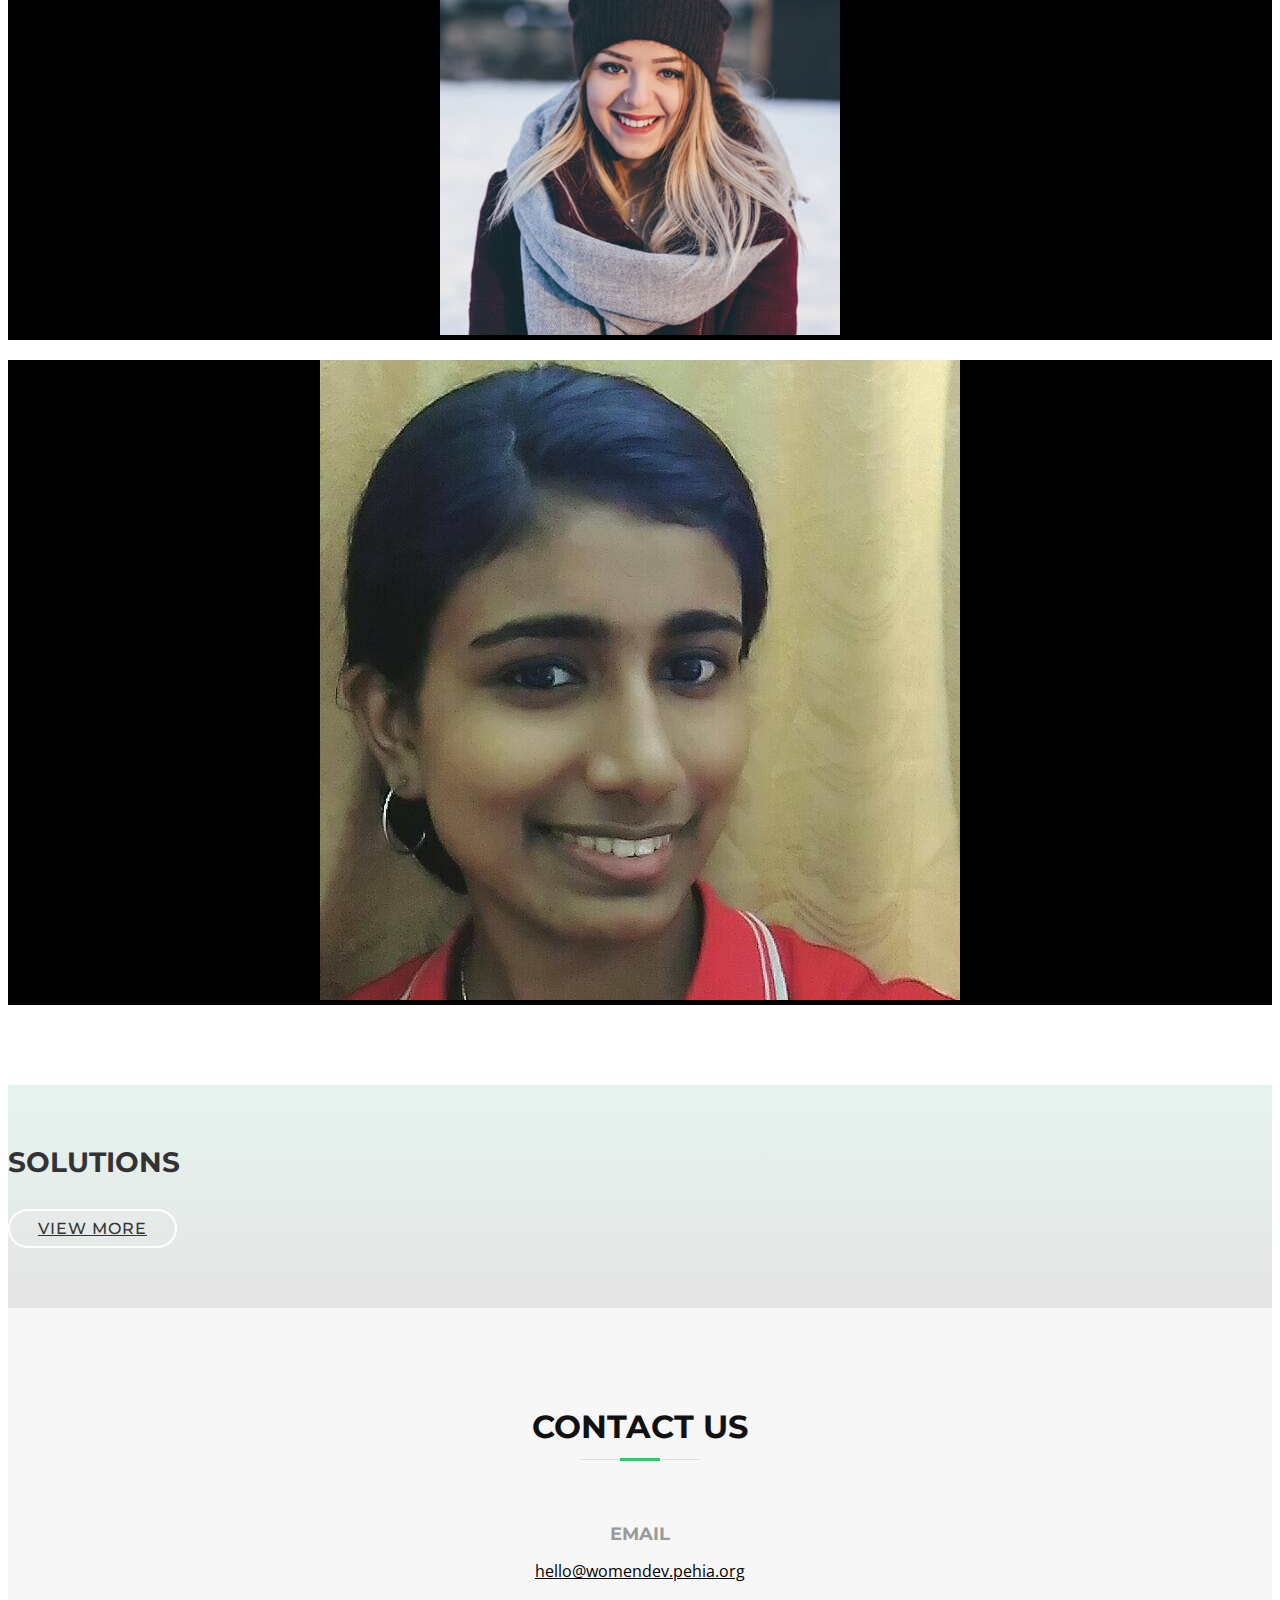
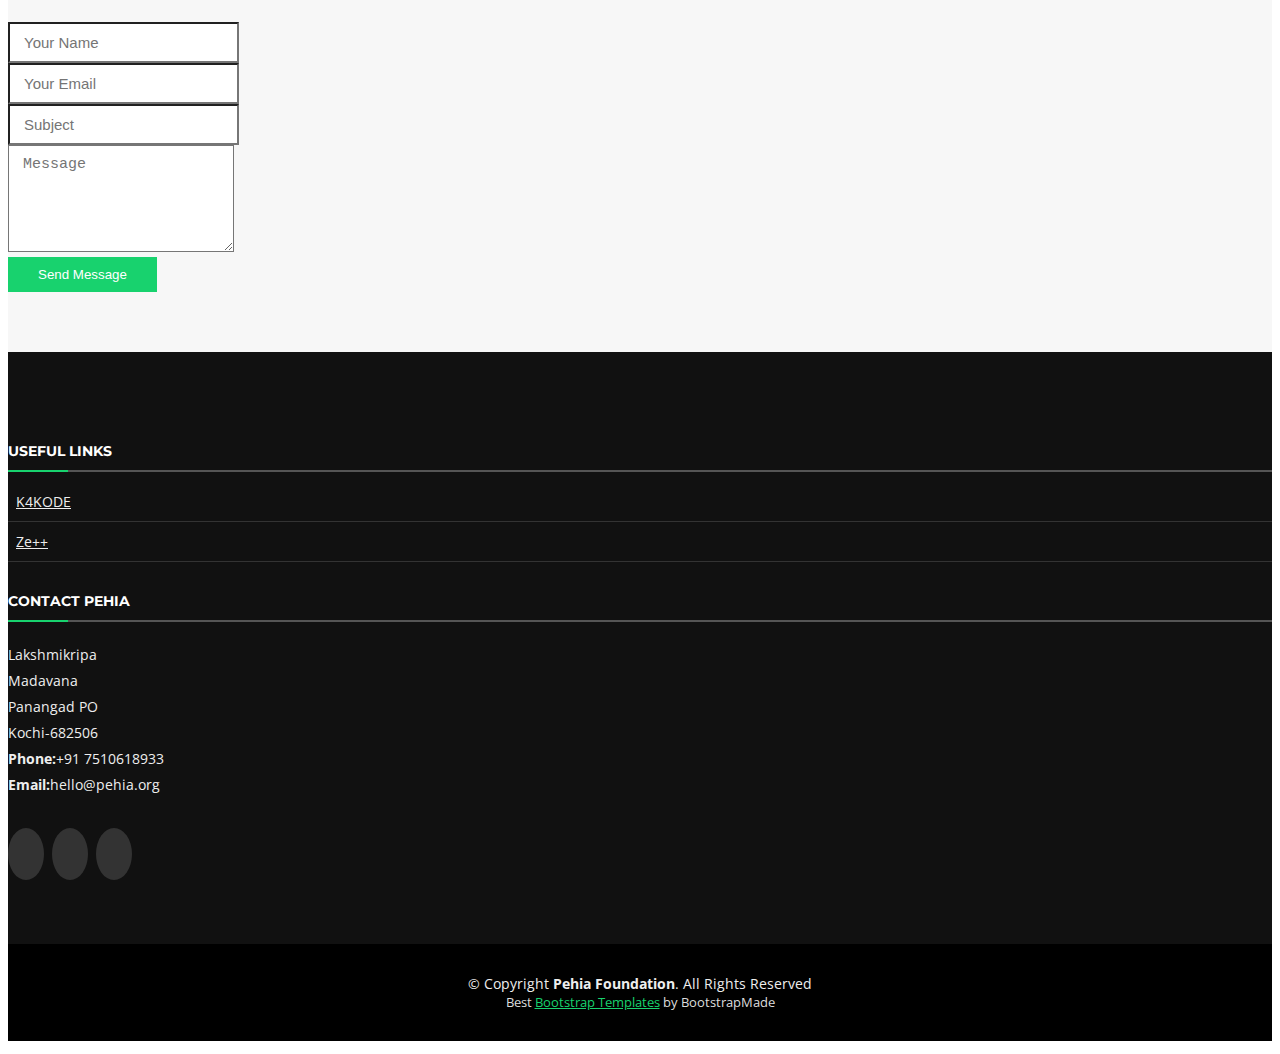
==== commit 708dc8ad: "Structuring complete" ====
--- a/coding_challenges.html
+++ b/coding_challenges.html
@@ -50,7 +50,7 @@
           <li><a href="#about">Score Card </a></li>
 	  <li><a href="#facts">Statistics</a></li>
           <li><a href="#team">Team</a></li>
-          <li ><a href="#solutions">Solutions</a></li>
+          <li ><a href="#call-to-action">Solutions</a></li>
           <li><a href="#contact">Contact</a></li>
         </ul>
       </nav><!-- #nav-menu-container -->
@@ -382,7 +382,7 @@
     ============================-->
     <section id="call-to-action" class="wow fadeIn">
       <div class="container text-center">
-        <h3>Solutions</h3>
+        <h3>SOLUTIONS</h3>
         
         <a class="cta-btn" href="#">View more</a>
       </div>
@@ -461,47 +461,40 @@
         <div class="row">
 
           <div class="col-lg-3 col-md-6 footer-info">
-            <h3>BizPage</h3>
-            <p>Cras fermentum odio eu feugiat lide par naso tierra. Justo eget nada terra videa magna derita valies darta donna mare fermentum iaculis eu non diam phasellus. Scelerisque felis imperdiet proin fermentum leo. Amet volutpat consequat mauris nunc congue.</p>
+            
           </div>
 
           <div class="col-lg-3 col-md-6 footer-links">
             <h4>Useful Links</h4>
             <ul>
-              <li><i class="ion-ios-arrow-right"></i> <a href="#">Home</a></li>
-              <li><i class="ion-ios-arrow-right"></i> <a href="#">About us</a></li>
-              <li><i class="ion-ios-arrow-right"></i> <a href="#">Services</a></li>
-              <li><i class="ion-ios-arrow-right"></i> <a href="#">Terms of service</a></li>
-              <li><i class="ion-ios-arrow-right"></i> <a href="#">Privacy policy</a></li>
+              <li><i class="ion-ios-arrow-right"></i> <a href="#">K4KODE</a></li>
+              <li><i class="ion-ios-arrow-right"></i> <a href="#">Ze++</a></li>
+              
             </ul>
           </div>
 
           <div class="col-lg-3 col-md-6 footer-contact">
-            <h4>Contact Us</h4>
-            <p>
-              A108 Adam Street <br>
-              New York, NY 535022<br>
-              United States <br>
-              <strong>Phone:</strong> +1 5589 55488 55<br>
-              <strong>Email:</strong> info@example.com<br>
+            <h4>Contact Pehia</h4>
+            <p> Lakshmikripa<br>
+		Madavana<br>
+		Panangad PO<br>
+		Kochi-682506<br>
+		<strong>Phone:</strong>+91 7510618933<br>
+		<strong>Email:</strong>hello@pehia.org<br>
+
             </p>
 
             <div class="social-links">
               <a href="#" class="twitter"><i class="fa fa-twitter"></i></a>
               <a href="#" class="facebook"><i class="fa fa-facebook"></i></a>
               <a href="#" class="instagram"><i class="fa fa-instagram"></i></a>
-              <a href="#" class="google-plus"><i class="fa fa-google-plus"></i></a>
-              <a href="#" class="linkedin"><i class="fa fa-linkedin"></i></a>
+              
             </div>
 
           </div>
 
           <div class="col-lg-3 col-md-6 footer-newsletter">
-            <h4>Our Newsletter</h4>
-            <p>Tamen quem nulla quae legam multos aute sint culpa legam noster magna veniam enim veniam illum dolore legam minim quorum culpa amet magna export quem marada parida nodela caramase seza.</p>
-            <form action="" method="post">
-              <input type="email" name="email"><input type="submit"  value="Subscribe">
-            </form>
+         
           </div>
 
         </div>
@@ -510,7 +503,7 @@
 
     <div class="container">
       <div class="copyright">
-        &copy; Copyright <strong>BizPage</strong>. All Rights Reserved
+        &copy; Copyright <strong>Pehia Foundation</strong>. All Rights Reserved
       </div>
       <div class="credits">
         <!--
